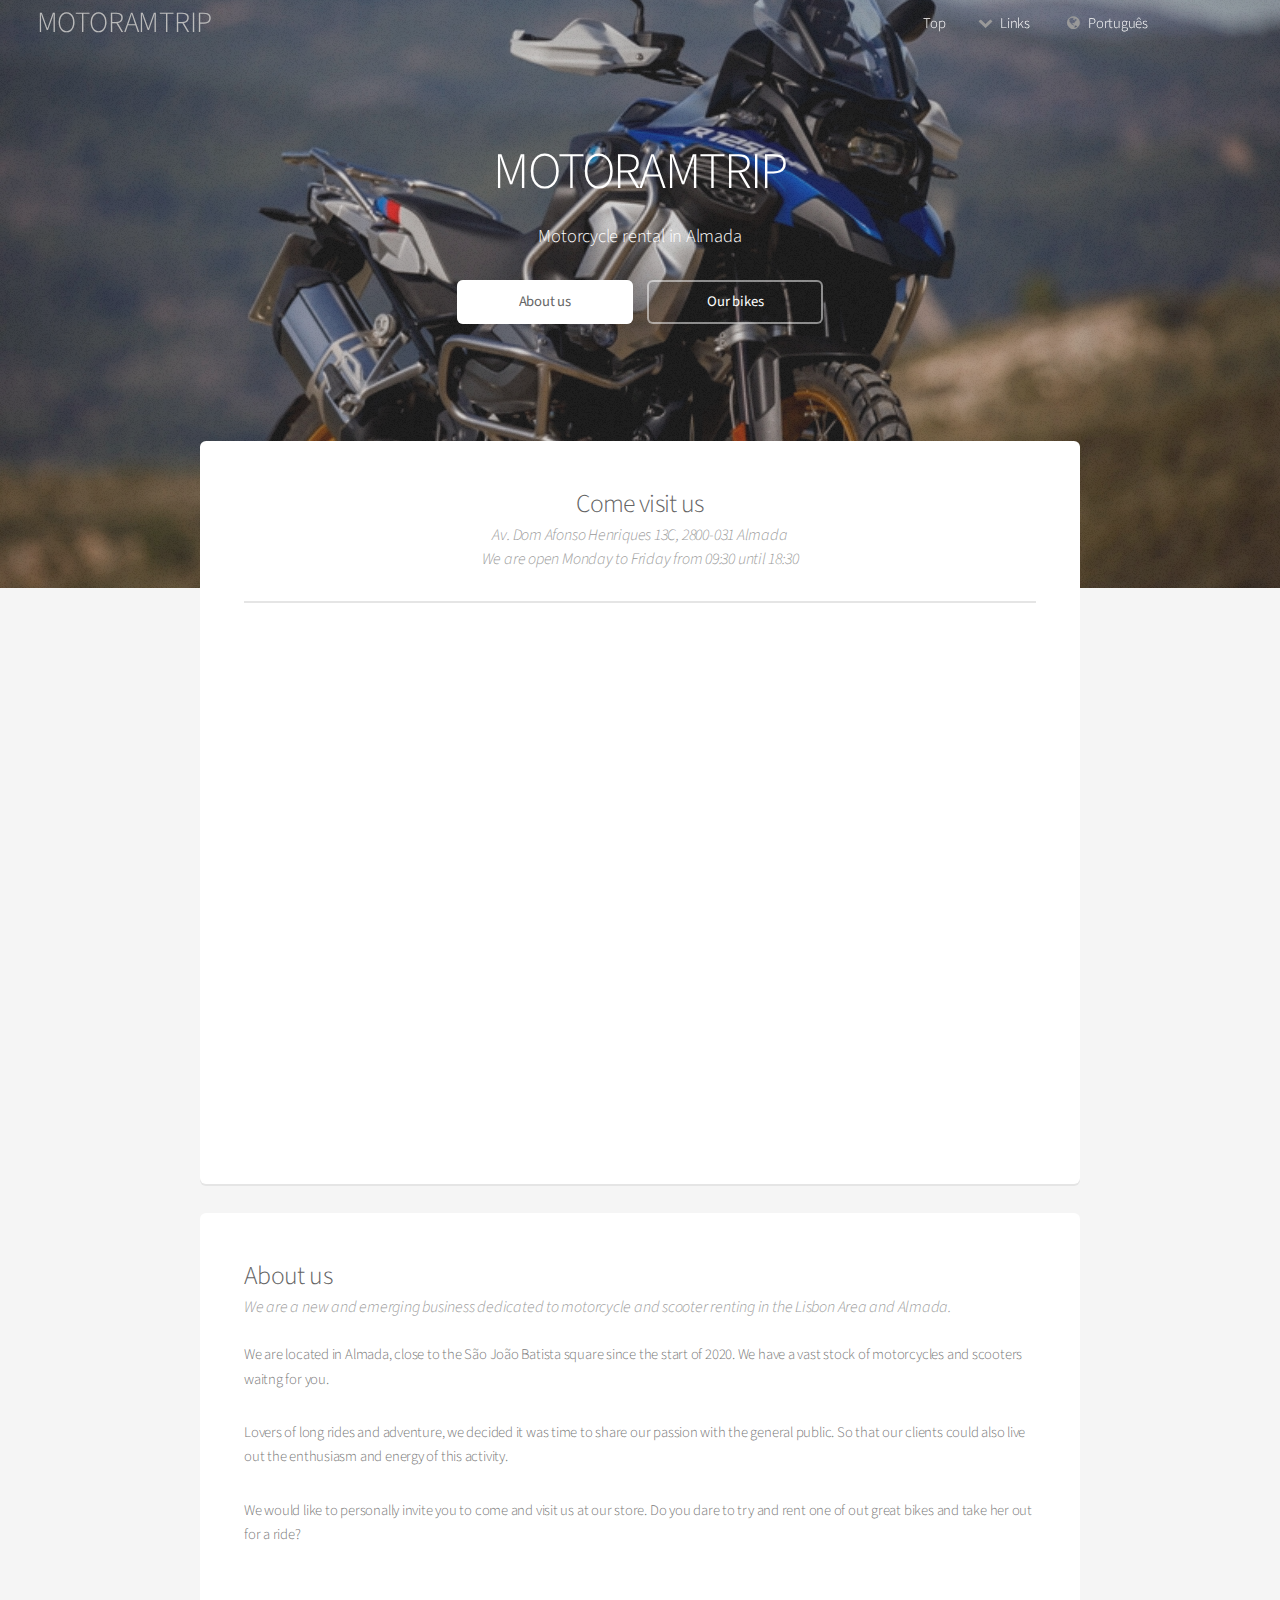
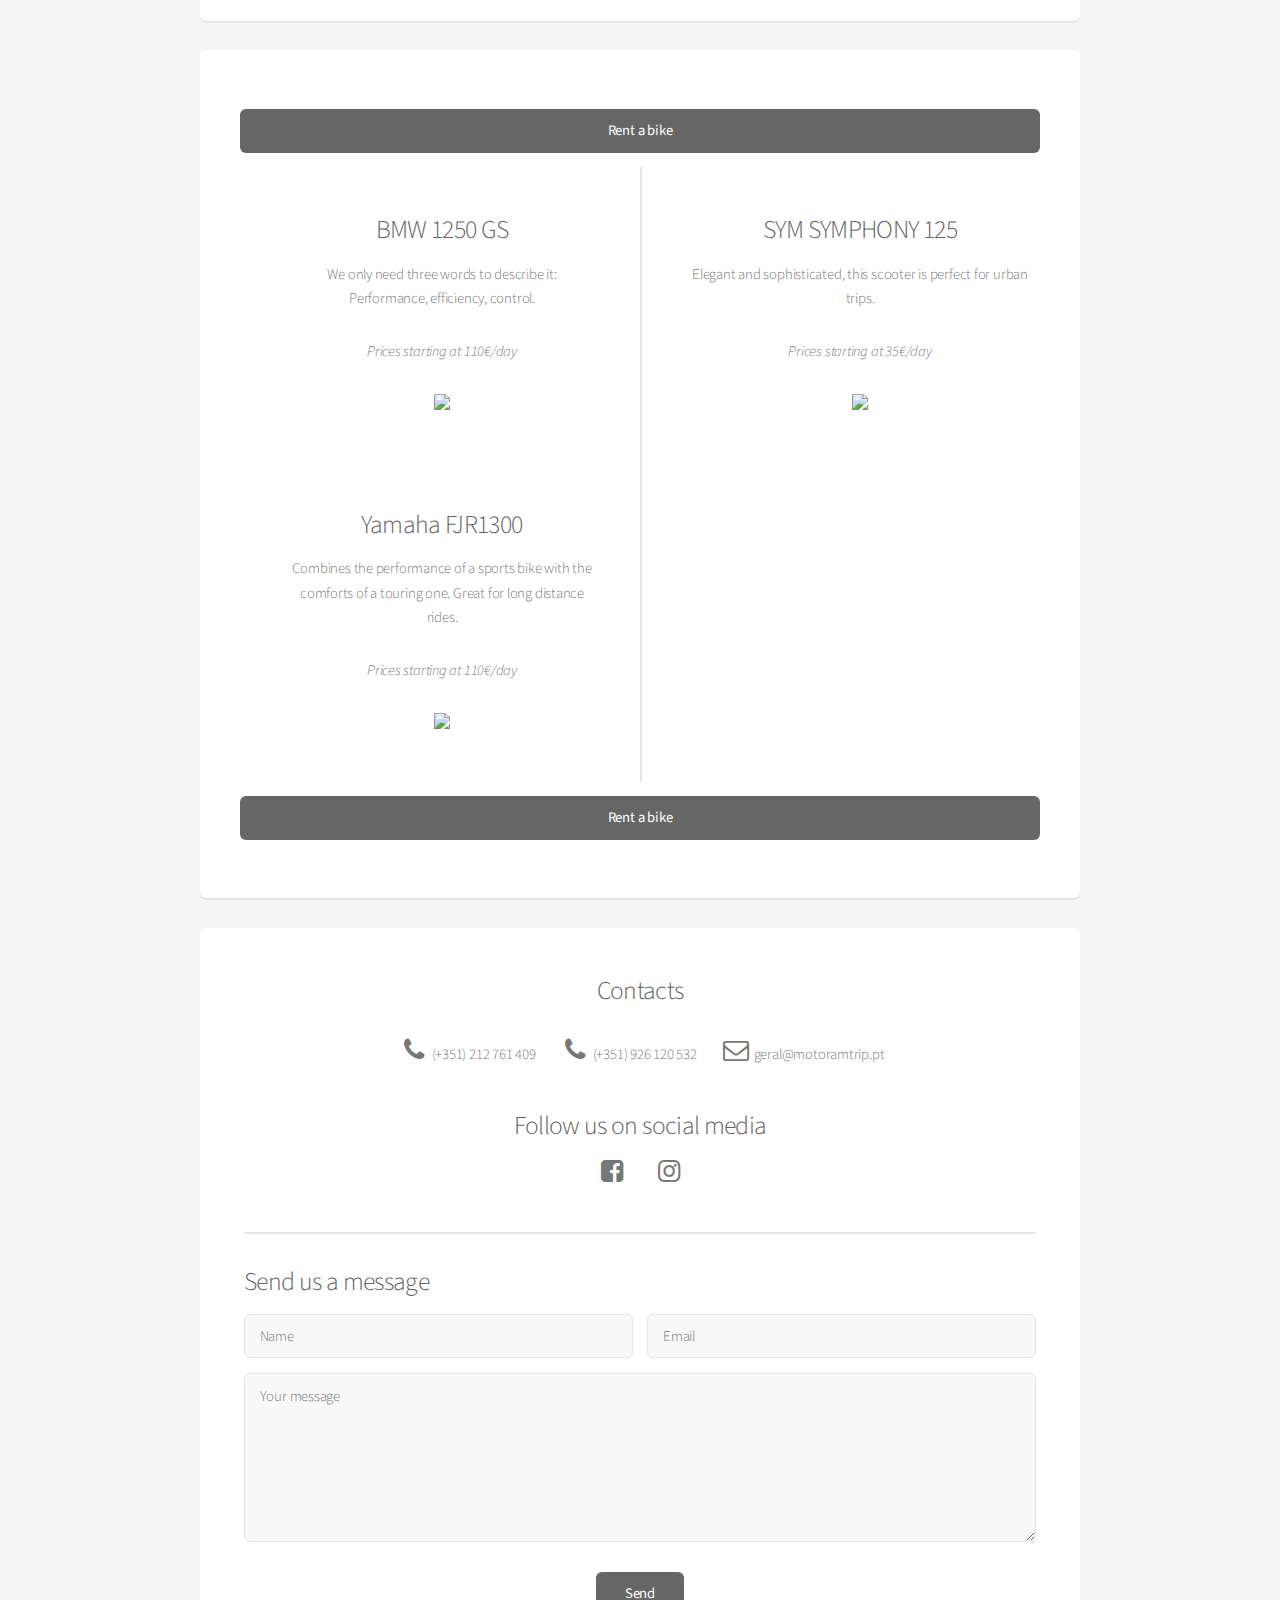
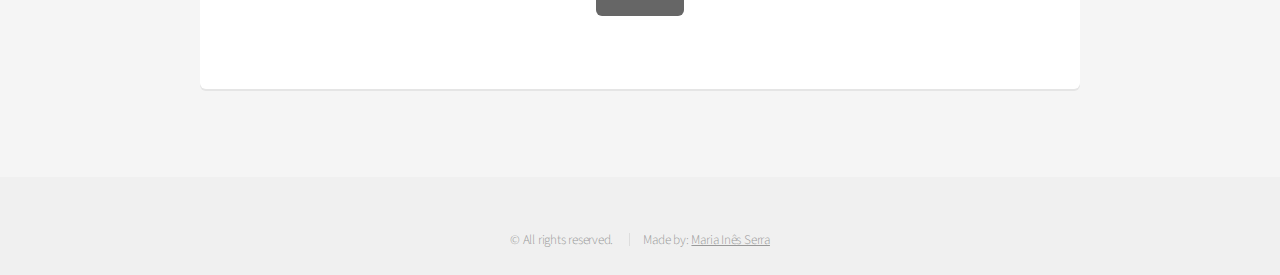
==== en/index.html @ d5a6f41e "redirect using anchors" ====
<!DOCTYPE html>
<html lang="eng">
    <head>
        <meta charset="utf-8" />
        <meta name="viewport" content="width=device-width, initial-scale=1.0">
        <meta http-equiv="X-UA-Compatible" content="ie=edge">
        <meta name="google-site-verification" content="OrTmXHP4n31nc6LgykPq175vDuwQqNPrz4qzECvyYJY" />
        <title>MOTORAMTRIP</title>
        <meta name="description" content="MOTORAMTRIP - Rent a bike">
        <link rel="stylesheet" href="../assets/css/style.css">
        <link rel="stylesheet" href="../assets/icons/fontello.css">
        <link rel="icon" type="image/x-icon" href="../assets/icons/favicon.ico">
        <script src="../assets/js/main.js"></script>
    </head>
    
    <body>
        <!-- Header -->
        <header id="header">
            <h1><a href="./">MOTORAMTRIP</a></h1>
            <nav id="nav">
                <ul>
                    <li><a href="#">Top</a></li>
                    <li style="width: 6em;">
                        <a class="icon icon-down-open" href="#">Links</a>
                        <ul class="dropdown">
                            <li><a onclick="scrollDown('location');">Location</a></li>
                            <li><a onclick="scrollDown('about');">About Us</a></li>
                            <li><a onclick="scrollDown('bikes');">Motorcycles</a></li>
                            <li><a onclick="scrollDown('cta');">Contacts</a></li>
                            <li><a href="https://bookings.motoramtrip.pt/en">Rent a bike</a></li>
                        </ul>
                    </li>
                    <li><a class="icon icon-globe" href="../">Português</a></li>
                </ul>
            </nav>
        </header>
    
        <!-- Banner/Page Navigatin -->
        <section id="banner">
            <h2>MOTORAMTRIP</h2>
            <p>Motorcycle rental in Almada</p>
            <ul class="actions special">
                <li><a class="button primary" onclick="scrollDown('about');">About us</a></li>
                <li><a class="button" onclick="scrollDown('bikes');">Our bikes</a></li>
            </ul>
        </section>
    
        <!-- Main Section -->
        <section id="main" class="container">
    
            <!-- Google Location -->
            <section class="box special">
                <header>
                    <h3>Come visit us</h3>
                    <p>Av. Dom Afonso Henriques 13C, 2800-031 Almada </br>
                        We are open Monday to Friday from 09:30 until 18:30
                    </p>
                    <hr>
                </header>
                <iframe class="google-location"
                    src="https://www.google.com/maps/embed?pb=!1m18!1m12!1m3!1d3114.5892260670475!2d-9.15600168465598!3d38.68130747960445!2m3!1f0!2f0!3f0!3m2!1i1024!2i768!4f13.1!3m3!1m2!1s0xd1934f080c6904b%3A0xfff8dc56d9cf3a28!2sAv.%20Dom%20Afonso%20Henriques%2013C%2C%202800-031%20Almada!5e0!3m2!1sen!2spt!4v1577206816265!5m2!1sen!2spt"
                    frameborder="0" allowfullscreen="">
                </iframe>
            </section>
    
            <!-- About -->
            <section class="box features" id="about">
                <header>
                    <h3>About us</h3>
                    <p>We are a new and emerging business dedicated to motorcycle and scooter renting in the Lisbon Area and Almada.</p>
                </header>
                <p>We are located in Almada, close to the São João Batista square since the start of 2020. We have a vast stock of motorcycles and scooters waitng for you.</p>
                <p>Lovers of long rides and adventure, we decided it was time to share our passion with the general public. So that our clients could also live out the enthusiasm and energy of this activity.</p>
                <p>We would like to personally invite you to come and visit us at our store. Do you dare to try and rent one of out great bikes and take her out for a ride?</p>
            </section>
    
            <!-- Bikes Catalogue -->
            <section class="box special features" id="bikes">
                <div class="col-10">
                    <ul class="actions special">
                        <li><input class="reservation-button" style="min-width: 800px;" type="submit" value="Rent a bike"/><a href="https://bookings.motoramtrip.pt/en"></a></li>
                    </ul>
                </div>
                <div class="features-row">
                    <section>
                        <h3>BMW 1250 GS</h3>
                        <p>We only need three words to describe it: Performance, efficiency, control.</p>
                        <p> <i>Prices starting at 110€/day</i> </p>
                        <img class="catalogue" src="./../images/catalogue_bmw.jpg">
                    </section>
                    <section>
                        <h3>SYM SYMPHONY 125</h3>
                        <p>Elegant and sophisticated, this scooter is perfect for urban trips.</p>
                        <p> <i>Prices starting at 35€/day</i> </p>
                        <img class="catalogue" src="./../images/catalogue_sym.jpg">
                    </section>
                    <section>
                        <h3>Yamaha FJR1300</h3>
                        <p>Combines the performance of a sports bike with the comforts of a touring one. Great for long distance rides.</p>
                        <p> <i>Prices starting at 110€/day</i> </p>
                        <img class="catalogue" src="./../images/catalogue_yam.jpg">
                    </section>
                    <section>            
                    </section>
                </div>
                <div>
                    <ul class="actions special">
                        <li><input class="reservation-button" style="min-width: 800px;" type="submit" value="Rent a bike" /><a href="https://bookings.motoramtrip.pt/en"></a></li>
                    </ul>
                </div>
            </section>
    
            <!-- CTA/Email -->
            <section class="box" id="cta">
                <header class="contacts">
                    <h3>Contacts</h3>
                    <ul class="icons actions stacked">
                        <li><a href="tel:351212761409" class="icon icon-phone">(+351) 212 761 409</a></li>
                        <li><a href="tel:351926120532" class="icon icon-phone">(+351) 926 120 532</a></li>
                        <li><a href="mailto:geral@motoramtrip.pt?Subject=Olá" class="icon icon-mail">geral@motoramtrip.pt</a></li>
                    </ul>
                    <h3 style="margin-block-start: 1em;">Follow us on social media</h3>
                    <ul class="icons actions stacked" style="margin-block-start: 0em;">
                        <li><a href="https://www.facebook.com/Motoramtrip-103204874564855" class="icon icon-facebook-squared"></a></li>
                        <li><a href="https://www.instagram.com/motoramtrip/" class="icon icon-instagram"></a></li>
                    </ul>
                </header>
                <hr>
                <header  id="cta-message-header">
                    <h3>Send us a message</h3>
                </header>
                <form method="post" id="contact-form" action="https://docs.google.com/forms/d/1AGvTYSwo8pFAAEIU5yARyfypfy8Gglo9HAaFzaX6blM"
                    onsubmit="return submitGoogleForm(this);">
                    <div class="row gtr-50 gtr-uniform">
                        <div class="col-6 col-12-mobilep">
                            <input type="text" name="entry.1830968992" id="name" value="" placeholder="Name" required />
                        </div>
                        <div class="col-6 col-12-mobilep">
                            <input type="email" name="entry.1454490488" id="email" value="" placeholder="Email" required />
                        </div>
                        <div class="col-12">
                            <textarea name="entry.1092297496" id="message" placeholder="Your message" rows="6"></textarea>
                        </div>
                        <div class="col-12">
                            <ul class="actions special">
                                <li><input type="submit" value="Send" /></li>
                            </ul>
                        </div>
                    </div>
                </form>
                <header id="contacts-succes" style="text-align: center; display: none;">
                    <h3>Thank you! <br> We will get back to you as soon as we can. </h3>
                </header>
            </section>
    
        </section>
    
        <!-- Footer/Credits -->
        <footer id="footer">
            <ul class="copyright">
                <li>&copy; All rights reserved.</li>
                <li>Made by: <a href="http://mariainesserra.com">Maria Inês Serra</a></li>
            </ul>
        </footer>
    
    </body>
</html>
---- assets/css/style.css ----
@import url("https://fonts.googleapis.com/css?family=Source+Sans+Pro:300,400,300italic,400italic");

/* General styling */

	html, body {
		margin: 0;
		padding: 0;
		border: 0;
		font-size: 100%;
		font: inherit;
		vertical-align: baseline;
	}

    html {
        box-sizing: border-box;
    }

    *, *:before, *:after {
        box-sizing: inherit;
    }

    body {
        background: #f5f5f5;
    }

    body, input, select, textarea {
        color: #777;
        font-family: "Source Sans Pro", sans-serif;
        font-size: 16pt;
        font-weight: 300;
        line-height: 1.65em;
        letter-spacing: -0.015em;
    }

    hr {
		border: 0;
		border-bottom: solid 2px #e5e5e5;
		margin: 2em 0;
	}

/* Header */

	#header {
		background: none;
		color: #bbb;
		cursor: default;
		height: 3.25em;
		left: 0;
		line-height: 3.25em;
		position: fixed;
		top: 0;
		width: 100%;
		z-index: 10000;
	}
	#header.alt {
		-moz-animation: none;
		-webkit-animation: none;
		-ms-animation: none;
		animation: none;
		background: none;
		color: rgba(255, 255, 255, 0.75);
		position: absolute;
	}

		#header h1 {
			color: inherit;
			height: inherit;
			left: 1.25em;
			line-height: inherit;
			margin: 0;
			padding: 0;
			position: absolute;
			top: 0;
		}

		#header nav {
			height: inherit;
			line-height: inherit;
			position: absolute;
			right: 8em;
			top: 0;
			vertical-align: middle;
		}

			#header nav > ul {
				list-style: none;
				margin: 0;
				padding-left: 0;
				display: inline-flex;
			}

				#header nav > ul > li {
					display: inline-block;
					padding-left: 0;
				}

					#header nav > ul > li > ul {
						display: none;
					}

					#header nav > ul > li a {
						display: inline-block;
						height: 2em;
						line-height: 1.95em;
						padding: 0 1em;
						border-radius: 6px;
					}

					#header nav > ul > li a:not(.button) {
						color: #fff;
						width: 100%;
						display: inline-block;
						text-decoration: none;
						border: 0;
						cursor: pointer;
					}

						#header nav > ul > li a:not(.button).icon:before {
							color: #999;
							margin-right: 0.5em;
						}

					#header nav > ul > li:first-child {
						margin-left: 0;
					}

					#header nav > ul > li.active a:not(.button) {
						background-color: rgba(153, 153, 153, 0.25);
					}

					#header nav > ul > li .button {
						margin: 0 0 0 0.5em;
						position: relative;
					}

/* Banner */

	#banner {
		background-attachment: scroll, fixed;
		background-image: url("./images/overlay.png"), url("../../images/BMW_GS_1250.jpg");
		background-position: top left, center center;
		background-repeat: repeat, no-repeat;
		background-size: auto, cover;
		color: #fff;
		padding: 10em 0 18em 0;
		text-align: center;
	}

		#banner :last-child {
			margin-bottom: 0;
		}

		#banner h2 {
			color: #fff;
			font-size: 3.5em;
			line-height: 1em;
			margin: 0 0 0.5em 0;
			padding: 0;
		}

		#banner p {
			font-size: 1.25em;
			margin-bottom: 1.75em;
		}

		#banner input[type="button"],
		#banner .button {
			background-color: transparent;
			box-shadow: inset 0 0 0 2px rgba(255, 255, 255, 0.5);
			color: #fff;
			min-width: 12em;
		}

			#banner input[type="button"]:hover,
			#banner .button:hover {
				background-color: rgba(255, 255, 255, 0.1);
			}

			#banner input[type="button"]:active,
			#banner .button:active {
				background-color: rgba(255, 255, 255, 0.2);
			}

			#banner input[type="button"].primary,
			#banner .button.primary {
				background: #fff;
				color: #666 !important;
			}

/* Titles and Text */

    h1, h2, h3, h4, h5, h6 {
        color: #646464;
        font-weight: 300;
        line-height: 1em;
        margin: 0 0 0.5em 0;
    }

    h1 a, h2 a, h3 a, h4 a, h5 a, h6 a {
        color: inherit;
        text-decoration: none;
    }

	h2 {
		font-size: 2.25em;
		line-height: 1.5em;
		letter-spacing: -0.035em;
	}

	h3 {
		font-size: 1.75em;
		line-height: 1.5em;
		letter-spacing: -0.025em;
	}

	h4 {
		font-size: 1.1em;
		line-height: 1.5em;
		letter-spacing: 0;
	}

	h5 {
		font-size: 0.9em;
		line-height: 1.5em;
		letter-spacing: 0;
	}

	h6 {
		font-size: 0.7em;
		line-height: 1.5em;
		letter-spacing: 0;
	}
	
	header p {
		color: #999;
		position: relative;
		margin: 0 0 1.5em 0;
		font-style: italic;
	}

	header h2 + p {
		font-size: 1.25em;
		margin-top: -1em;
		line-height: 1.5em;
	}

	header h3 + p {
		font-size: 1.1em;
		margin-top: -0.85em;
		line-height: 1.5em;
	}

	p {
		margin: 0 0 2em 0;
	}

/* Main */

	#main {
		padding: 4em 0;
	}

		#main > header {
			text-align: center;
			margin: 0 0 3em 0;
		}

			#main > header h2 {
				font-size: 2.75em;
				margin: 0;
			}

			#main > header p {
				border-top: solid 2px #e5e5e5;
				color: #777;
				display: inline-block;
				font-style: normal;
				margin: 1em 0 0 0;
				padding: 1em 0 1.25em 0;
			}

	body #main {
		margin-top: -14em;
	}

/* Location */
	.google-location {
		border-radius: 6px 6px 0 0;
		min-width: 100%;
		height: 500px;
	}

/* Container */

	.container {
		margin: 0 auto;
		max-width: calc(100% - 5em);
		width: 60em;
	}
    
/* Row */

    .row {
		display: flex;
		flex-wrap: wrap;
		box-sizing: border-box;
		align-items: stretch;
	}

    .row > * {
        box-sizing: border-box;
    }

    .row.gtr-uniform > * > :last-child {
        margin-bottom: 0;
    }
    .row > .col-6 {
        width: 50%;
    }
    .row > .col-12 {
        width: 100%;
    }

    .row.gtr-50 {
        margin-top: 0;
        margin-left: -1em;
    }
    .row.gtr-50 > * {
        padding: 0 0 0 1em;
    }
    .row.gtr-50.gtr-uniform {
        margin-top: -1em;
    }
    .row.gtr-50.gtr-uniform > * {
        padding-top: 1em;
    }

/* Form */

	form {
		margin: 0 0 2em 0;
	}

	label {
		color: #646464;
		display: block;
		font-size: 0.9em;
		font-weight: 300;
		margin: 0 0 1em 0;
	}

	input[type="text"],
	input[type="email"],
	textarea {
		-moz-appearance: none;
		-webkit-appearance: none;
		-ms-appearance: none;
		appearance: none;
		background-color: #f8f8f8;
		border-radius: 6px;
		border: solid 1px #e5e5e5;
		color: inherit;
		display: block;
		outline: 0;
		padding: 0 1em;
		text-decoration: none;
		width: 100%;
	}
    input[type="text"]:invalid,
    input[type="email"]:invalid,
    textarea:invalid {
        box-shadow: none;
    }
    input[type="text"]:focus,
    input[type="email"]:focus,
    textarea:focus {
        border-color: #e89980;
        box-shadow: 0 0 0 2px #e89980;
    }
	input[type="text"],
	input[type="email"] {
		height: 3em;
	}

	textarea {
		padding: 0.75em 1em;
	}

/* Box */

    .box {
        background: #fff;
        border-radius: 6px;
        box-shadow: 0 2px 0 0#e5e5e5;
        margin: 0 0 2em 0;
        padding: 3em;
	}
	.box.special {
		text-align: center;
	}

	.box.features .features-row {
		position: relative;
	}

		.box.features .features-row:after {
			clear: both;
			content: '';
			display: block;
		}

		.box.features .features-row section {
			float: left;
			padding: 3em;
			width: 50%;
		}

			.box.features .features-row section :last-child {
					margin-bottom: 0;
				}

				.box.features .features-row section:nth-child(2n) {
					padding-right: 0;
				}

					.box.features .features-row section:nth-child(2n):before {
						background: #e5e5e5;
						content: '';
						display: block;
						height: 100%;
						margin-left: -3em;
						position: absolute;
						top: 0;
						width: 2px;
					}



/* Actions */

	ul.actions {
		display: -moz-flex;
		display: -webkit-flex;
		display: -ms-flex;
		display: flex;
		cursor: default;
		list-style: none;
		margin-left: -1em;
		padding-left: 0;
	}

		ul.actions li {
			padding: 0 0 0 1em;
			vertical-align: middle;
		}

		ul.actions.special {
			-moz-justify-content: center;
			-webkit-justify-content: center;
			-ms-justify-content: center;
			justify-content: center;
			width: 100%;
			margin-left: 0;
		}

			ul.actions.special li:first-child {
				padding-left: 0;
            }

/* Button */

	input[type="submit"],
	input[type="reset"],
	input[type="button"],
	.button {
		-moz-appearance: none;
		-webkit-appearance: none;
		-ms-appearance: none;
		appearance: none;
		-moz-transition: background-color 0.2s ease-in-out, color 0.2s ease-in-out;
		-webkit-transition: background-color 0.2s ease-in-out, color 0.2s ease-in-out;
		-ms-transition: background-color 0.2s ease-in-out, color 0.2s ease-in-out;
		transition: background-color 0.2s ease-in-out, color 0.2s ease-in-out;
		background-color: #666;
		border-radius: 6px;
		border: 0;
		color: #ffffff;
		cursor: pointer;
		display: inline-block;
		font-weight: 400;
		height: 3em;
		line-height: 3em;
		padding: 0 2em;
		text-align: center;
		text-decoration: none;
		white-space: nowrap;
	}

		input[type="submit"]:hover,
		input[type="reset"]:hover,
		input[type="button"]:hover,
		.button:hover {
			background-color: #737373;
		}

		input[type="submit"]:active,
		input[type="reset"]:active,
		input[type="button"]:active,
		.button:active {
			background-color: #595959;
		}

		input[type="submit"].icon,
		input[type="reset"].icon,
		input[type="button"].icon,
		.button.icon {
			padding-left: 1.35em;
		}

			input[type="submit"].icon:before,
			input[type="reset"].icon:before,
			input[type="button"].icon:before,
			.button.icon:before {
				margin-right: 0.5em;
			}

/* Icons */
	.contacts {
		text-align: center;
	}
	
	ul.actions.stacked {
		display: inline-block;
		-moz-flex-direction: column;
		-webkit-flex-direction: column;
		-ms-flex-direction: column;
		flex-direction: column;
		margin-left: 0;
	}

		ul.actions.stacked li:first-child {
			padding-top: 0;
		}

	ul.icons {
		cursor: default;
		list-style: none;
		padding-left: 0;
	}

		ul.icons li {
			display: inline-block;
			padding: 0 1.25em 0 0;
		}

			ul.icons li:last-child {
				padding-right: 0;
			}

			ul.icons li .icon {
				color: inherit;
			}

				ul.icons li .icon:before {
					font-size: 1.75em;
				}
	ul.icons li:hover {
		color: #595959;
	}

	.icon {
		text-decoration: none;
		border-bottom: none;
		position: relative;
		color: #666;
	}

/* Footer */

	#footer {
		background: #f0f0f0;
		padding: 2em 0 2em 0;
		text-align: center;
	}
	#footer .copyright {
		color: #999;
		font-size: 0.9em;
		line-height: 1em;
		margin: 2em 0 0 0;
		padding: 0;
		text-align: center;
	}
		#footer .copyright a {
			color: inherit;
		}
		#footer .copyright li {
			border-left: solid 1px #dddddd;
			display: inline-block;
			list-style: none;
			margin-left: 1em;
			padding-left: 1em;
		}
		#footer .copyright li:first-child {
			border-left: 0;
			margin-left: 0;
			padding-left: 0;
		}

/* Dropdown Menu */
	#header nav > ul > li:hover ul {
		display: inherit;
		list-style: none;
	}

	.dropdown {
		background: #fff;
		border-radius: 6px;
		box-shadow: 0 2px 0 0 rgba(0, 0, 0, 0.065), inset 0 -1px 0 0 #fff, inset 0 0 0 1px rgba(229, 229, 229, 0.5);
		list-style: none;
		padding: 0.5em 0;
		width: 11em;
	}

		.dropdown li {
			padding: 0;
			    line-height: 2.7em;
		}

			.dropdown li a {
				-moz-transition: none;
				-webkit-transition: none;
				-ms-transition: none;
				transition: none;
				border: 0;
				border-top: solid 1px #f2f2f2;
				color: darkgray !important;
				display: block;
				padding: 0.15em 1em;
			}

			.dropdown li:first-child > a {
				border-top: 0;
			}

			.dropdown li.active > a, .dropdown li:hover > a {
				background: whitesmoke;
			}

		.dropdown.level-0 {
			font-size: 0.9em;
			margin: 1em 0 0 0;
		}
			.dropotron.level-0:before {
				-moz-transform: rotate(45deg);
				-webkit-transform: rotate(45deg);
				-ms-transform: rotate(45deg);
				transform: rotate(45deg);
				background: #fff;
				border: solid 1px rgba(229, 229, 229, 0.5);
				border-bottom: 0;
				border-right: 0;
				box-shadow: -0.25em -0.125em 0.125em 0 rgba(0, 0, 0, 0.015);
				content: '';
				display: block;
				height: 0.75em;
				position: absolute;
				right: 1.25em;
				top: -0.375em;
				width: 0.75em;
				z-index: 0;
			}

/* Pictures */
	.catalogue {
		max-width: 100%;
		max-height: 175px;
	}


/* Responsive */

/* Wide */

	@media screen and (max-width: 1680px) {

		/* Basic */
		body, input, select, textarea {
			font-size: 13pt;
		}

		/* Banner */
		#banner {
			padding: 10em 0 18em 0;
		}

	}

/* Normal */

	@media screen and (max-width: 1280px) {

		/* Basic */
		body, input, select, textarea {
			font-size: 11pt;
		}

		/* Banner */
		#banner {
			background-attachment: scroll;
		}

			#banner h2 {
				font-size: 3.5em;
			}
		
		input.reservation-button {
			min-width: 600px;
		}

	}

/* Narrow */

	@media screen and (max-width: 980px) {

		/* Basic */
		body, input, select, textarea {
			font-size: 11pt;
		}

		input.reservation-button {
			min-width: 400px;
		}

	}

/* Mobile */

	@media screen and (max-width: 736px) {

		/* Basic */
		body, input, select, textarea {
			font-size: 11pt;
		}

		h2 {
			font-size: 1.75em;
			line-height: 1.35em;
			letter-spacing: -0.025em;
		}

		h3 {
			font-size: 1.5em;
		}

		/* Section/Article */
		header.major {
			padding: 1em;
		}

			header.major h2, header.major p {
				padding-left: 0.5em;
				padding-right: 0.5em;
			}

		.container {
			max-width: 100%;
		}

		/* Box */
		.box {
			overflow-x: hidden;
			padding: 2em 2em !important;
		}

			.box.features .features-row {
				border-top: 0;
				padding: 0;
			}

				.box.features .features-row section {
					border: 0;
					border-top: solid 1px #e5e5e5 !important;
					float: none;
					margin: 2em 0 0 0 !important;
					padding: 2em 0 0 0 !important;
					width: 100%;
				}

				.box.features .features-row:first-child section:first-child {
					border-top: 0 !important;
					margin-top: 0 !important;
					padding-top: 0 !important;
				}

			.box .image.featured {
				margin-left: -2em;
				width: calc(100% + 4em);
			}

				.box .image.featured:first-child {
					margin-bottom: 2em;
					margin-top: -2em;
				}

				.box .image.featured:last-child {
					margin-bottom: -2em;
					margin-top: 2em;
				}

		input.reservation-button {
			min-width: 100%;
		}

		/* Banner */
		#banner {
			padding: 6em 1em;
		}

			#banner h2 {
				font-size: 2.25em;
			}

			#banner p {
				font-size: 1.25em;
			}

		/* Main */
		#main {
			padding: 4em 0 0 0;
		}

			#main > header {
				margin: 0 2em 1.5em 2em;
			}

				#main > header h2 {
					font-size: 2em;
				}

				#main > header p {
					font-size: 1em;
					padding-bottom: 1em;
				}

		body #main {
			padding: 0;
			margin-top: 0;
		}

		/* Footer */
		#footer {
			padding: 2em 0;
		}

			#footer .copyright li {
				border-left: 0;
				display: block;
				line-height: 2em;
				margin-left: 0;
				padding-left: 0;
			}
	}

	@media screen and (max-width: 480px) {

		/* Basic */
		html, body {
			min-width: 320px;
		}

		body, input, select, textarea {
			font-size: 11pt;
		}

		#header {
			display: none;
		}

		/* Section/Article */
		header.major {
			padding: 0;
		}

		/* List */
		ul.actions {
			margin: 0 0 2em 0;
		}

			ul.actions li {
				display: block;
				padding: 1em 0 0 0;
				text-align: center;
				width: 100%;
			}
	}

	@media screen and (max-width: 480px) {

		/* Basic */
		html, body {
			min-width: 320px;
		}

		body, input, select, textarea {
			font-size: 11pt;
		}

		/* Section/Article */
		header.major {
			padding: 0;
		}

		/* List */
		ul.actions {
			margin: 0 0 2em 0;
		}

			ul.actions li {
				display: block;
				padding: 1em 0 0 0;
				text-align: center;
				width: 100%;
			}

				ul.actions li:first-child {
					padding-top: 0;
				}

				ul.actions li > * {
					width: 100%;
					margin: 0 !important;
				}

					ul.actions li > *.icon:before {
						margin-left: -2em;
					}

			ul.actions.small li {
				padding: 0.5em 0 0 0;
			}

				ul.actions.small li:first-child {
					padding-top: 0;
				}

			ul.actions:not(.fixed) {
				-moz-flex-direction: column;
				-webkit-flex-direction: column;
				-ms-flex-direction: column;
				flex-direction: column;
				margin-left: 0;
				width: 100% !important;
			}
	
				ul.actions:not(.fixed) li {
					-moz-flex-grow: 1;
					-webkit-flex-grow: 1;
					-ms-flex-grow: 1;
					flex-grow: 1;
					-moz-flex-shrink: 1;
					-webkit-flex-shrink: 1;
					-ms-flex-shrink: 1;
					flex-shrink: 1;
					padding: 1em 0 0 0;
					text-align: center;
					width: 100%;
				}

		/* Box */
		.box {
			border-radius: 0;
			box-shadow: none;
			margin: 1em 0 0 0;
			padding: 3em 1em !important;
		}

			.box.features .features-row section {
				margin: 3em 0 0 0 !important;
				padding: 3em 0 0 0 !important;
			}

		/* Banner */
		#banner {
			padding: 7em 1em;
		}

			#banner h2 {
				font-size: 2.25em;
			}

			#banner p {
				font-size: 1.25em;
			}

		/* Main */
		#main > .box:first-child {
			margin-top: 0;
		}

		input.reservation-button {
			min-width: 100% !important;
		}

	}
---- assets/icons/fontello.css ----
@font-face {
  font-family: 'fontello';
  src: url('../fonts/fontello.woff?10658596') format('woff');
  font-weight: normal;
  font-style: normal;
}
 
 [class^="icon "]:before, [class*=" icon "]:before {
	display: inline-block;
	font-style: normal;
	text-rendering: auto;
	line-height: 1;
	font-weight: 400;
	font-family: "fontello";
	speak: none;
	
	display: inline-block;
	text-decoration: inherit;
	width: 1em;
	margin-right: .2em;
	text-align: center;
	/* opacity: .8; */
	
	/* For safety - reset parent styles, that can break glyph codes*/
	font-variant: normal;
	text-transform: none;
	
	/* fix buttons height, for twitter bootstrap */
	line-height: 1em;
	
	/* Animation center compensation - margins should be symmetric */
	/* remove if not needed */
	margin-left: .2em;
	
	/* you can be more comfortable with increased icons size */
	/* font-size: 120%; */
	
	/* Font smoothing. That was taken from TWBS */
	-webkit-font-smoothing: antialiased;
	-moz-osx-font-smoothing: grayscale;
 
}

.icon-globe:before { content: '\e800'; }
.icon-phone:before { content: '\e801'; }
.icon-link-ext:before { content: '\f08e'; }
.icon-link-ext-alt:before { content: '\f14c'; }
.icon-left-open:before { content: '\e802'; }
.icon-right-open:before { content: '\e803'; }
.icon-down-open:before { content: '\e804'; }
.icon-up-open:before { content: '\e805'; }
.icon-mail:before { content: '\e806'; }
.icon-mail-alt:before { content: '\f0e0'; }
.icon-facebook:before { content: '\f09a'; }
.icon-facebook-squared:before { content: '\f308'; }
.icon-instagram:before { content: '\f16d'; }
.icon-spinner:before { content: '\f110'; }
.icon-cc-visa:before { content: '\f1f0'; }
.icon-cc-mastercard:before { content: '\f1f1'; }
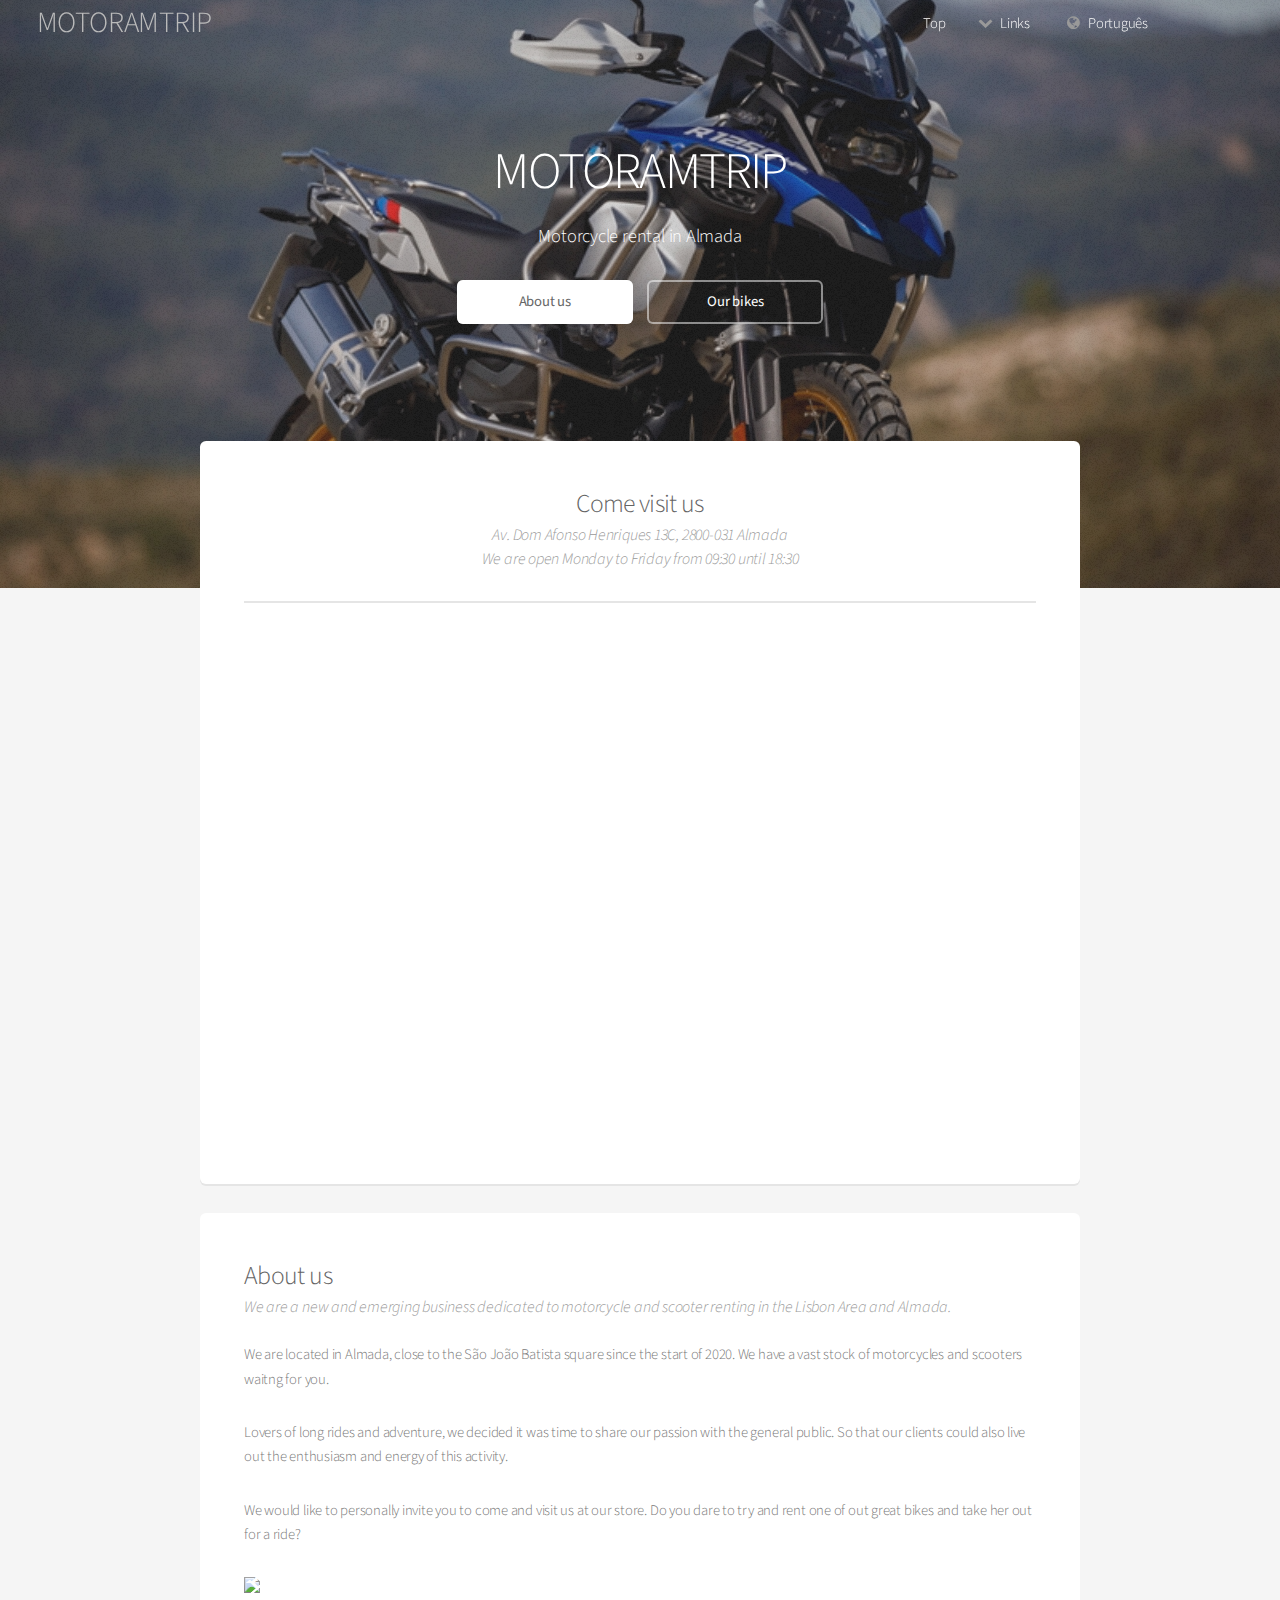
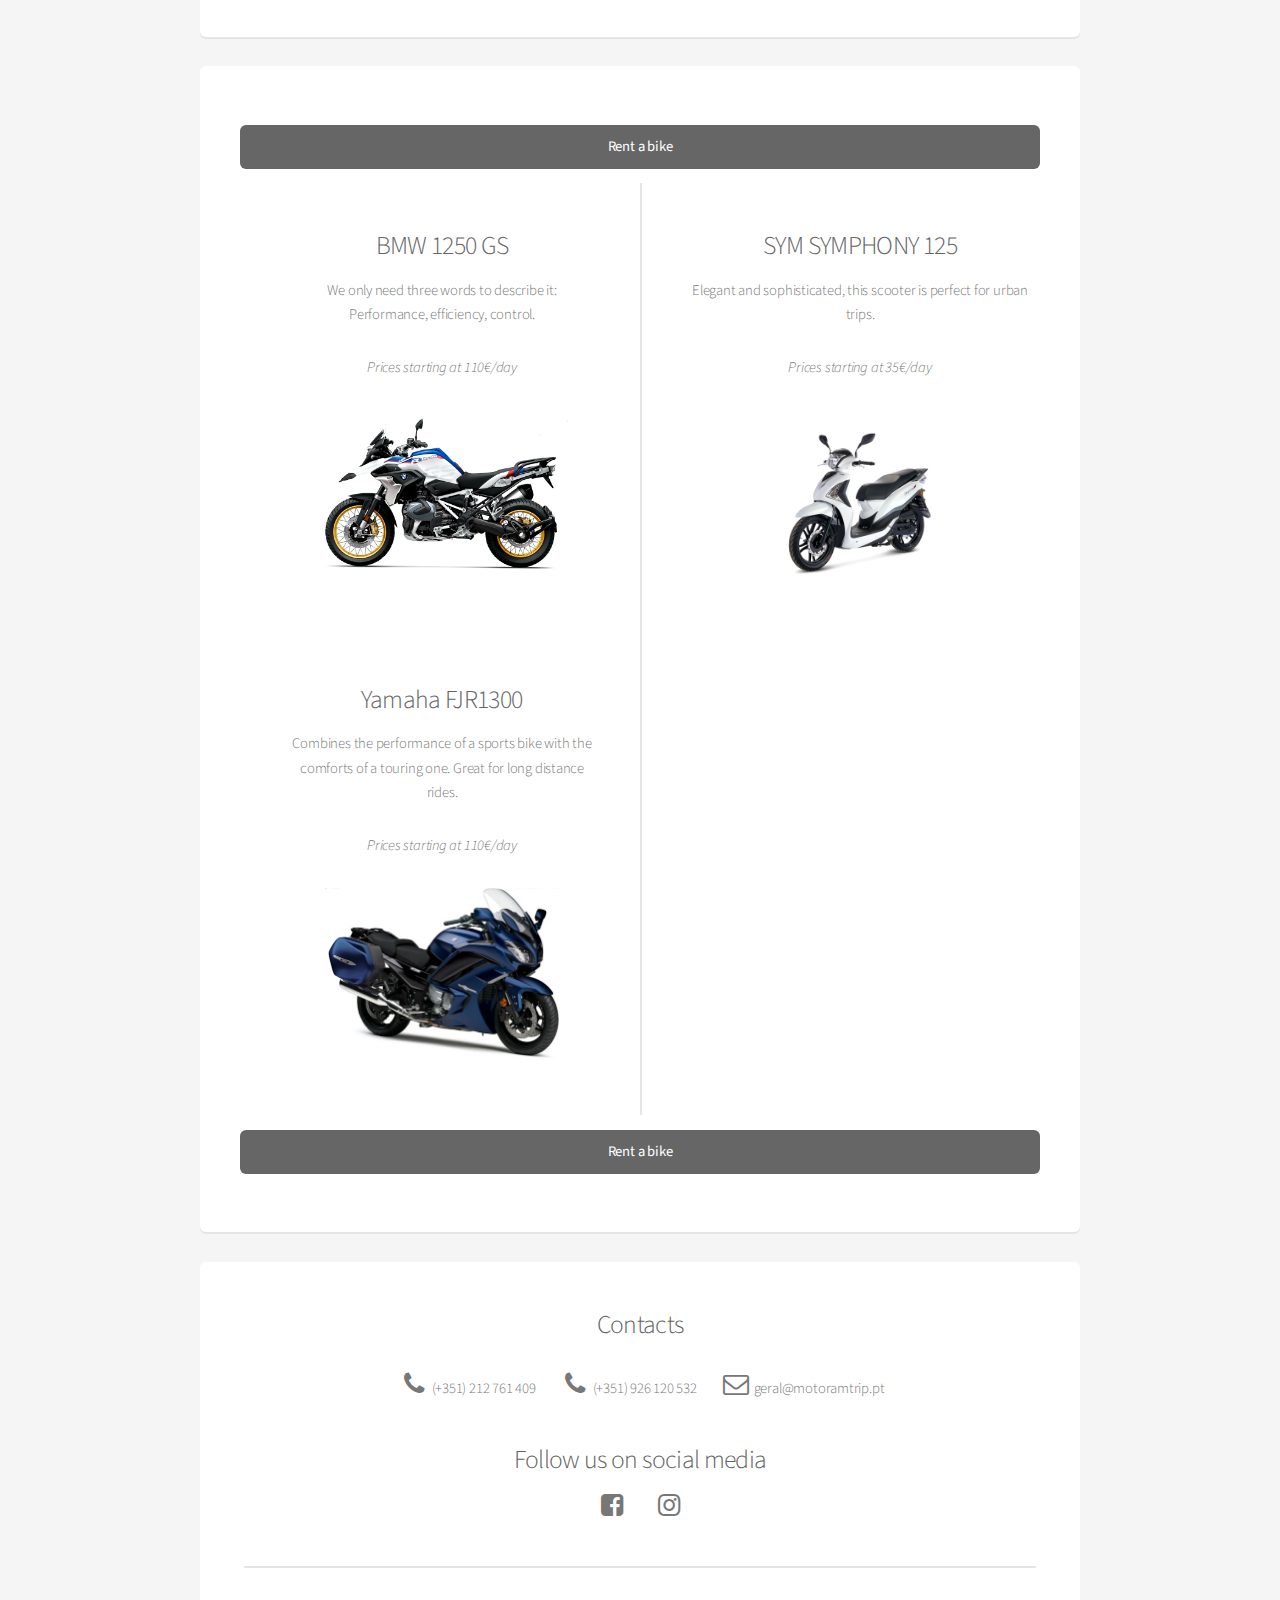
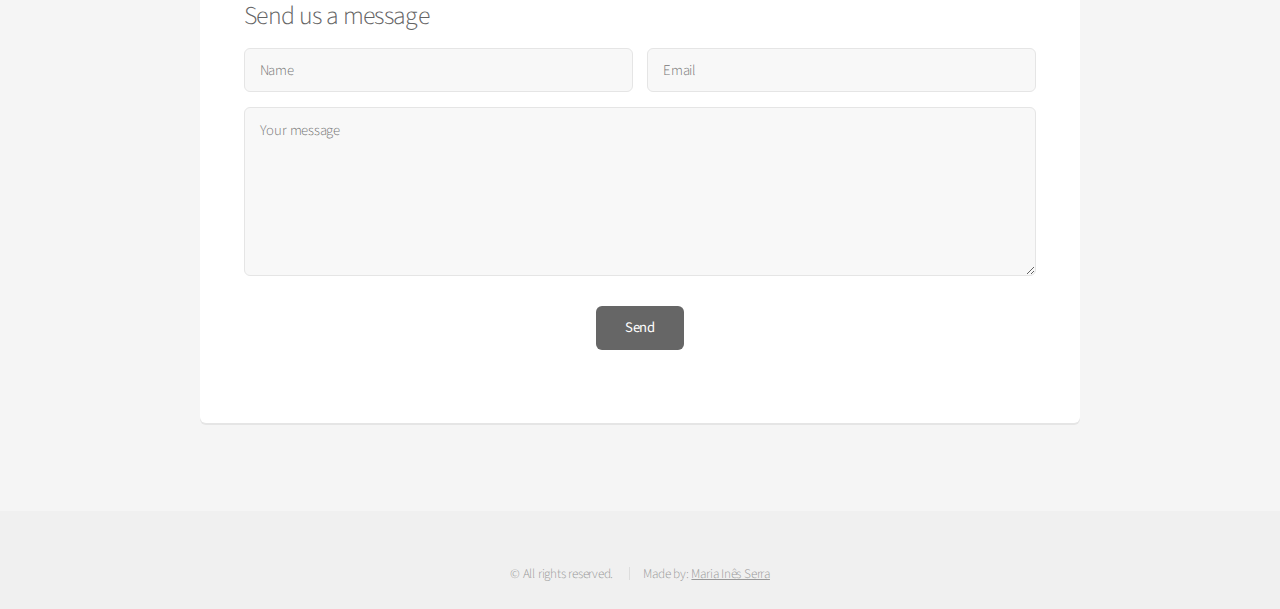
==== commit 557f6f69: "Adds the actual pictures :/" ====
--- a/en/index.html
+++ b/en/index.html
@@ -72,6 +72,17 @@
                 <p>We are located in Almada, close to the São João Batista square since the start of 2020. We have a vast stock of motorcycles and scooters waitng for you.</p>
                 <p>Lovers of long rides and adventure, we decided it was time to share our passion with the general public. So that our clients could also live out the enthusiasm and energy of this activity.</p>
                 <p>We would like to personally invite you to come and visit us at our store. Do you dare to try and rent one of out great bikes and take her out for a ride?</p>
+                <div class="features-row">
+					<img class="picture" src="./../images/store_bike_bmw.jpg">
+					<img class="picture" src="./../images/store_outside.jpg">
+					<img class="picture" src="./../images/store_outside_2.jpg">
+					<img class="picture" src="./../images/store_inside.jpg">
+					<img class="picture" src="./../images/store_bike_yam.jpg">
+					<div style="width:100%">
+						<div class="icon icon-left-open" onclick="updateIndex(-1)"></div>
+						<div class="icon icon-right-open" onclick="updateIndex(1)"></div>
+					</div>
+				</div>
             </section>
     
             <!-- Bikes Catalogue -->
--- a/assets/css/style.css
+++ b/assets/css/style.css
@@ -434,7 +434,9 @@
 						width: 2px;
 					}
 
-
+			.box.features .features-row:first-child {
+				border-top: 0;
+			}
 
 /* Actions */
 
@@ -677,6 +679,16 @@
 	}
 
 
+/* Slideshow */
+.picture {
+	display:none;
+	width:100%;
+}
+
+/* mini-hack */
+#about .icon-left-open {color:white;cursor: pointer;position:absolute;top:50%;left:0%;transform:translate(0%,-50%);-ms-transform:translate(-0%,-50%)}
+#about .icon-right-open {color:white;cursor: pointer;position:absolute;top:50%;right:0%;transform:translate(0%,-50%);-ms-transform:translate(0%,-50%)}
+
 /* Responsive */
 
 /* Wide */
--- a/assets/icons/fontello.css
+++ b/assets/icons/fontello.css
@@ -12,7 +12,6 @@
 	line-height: 1;
 	font-weight: 400;
 	font-family: "fontello";
-	speak: none;
 	
 	display: inline-block;
 	text-decoration: inherit;
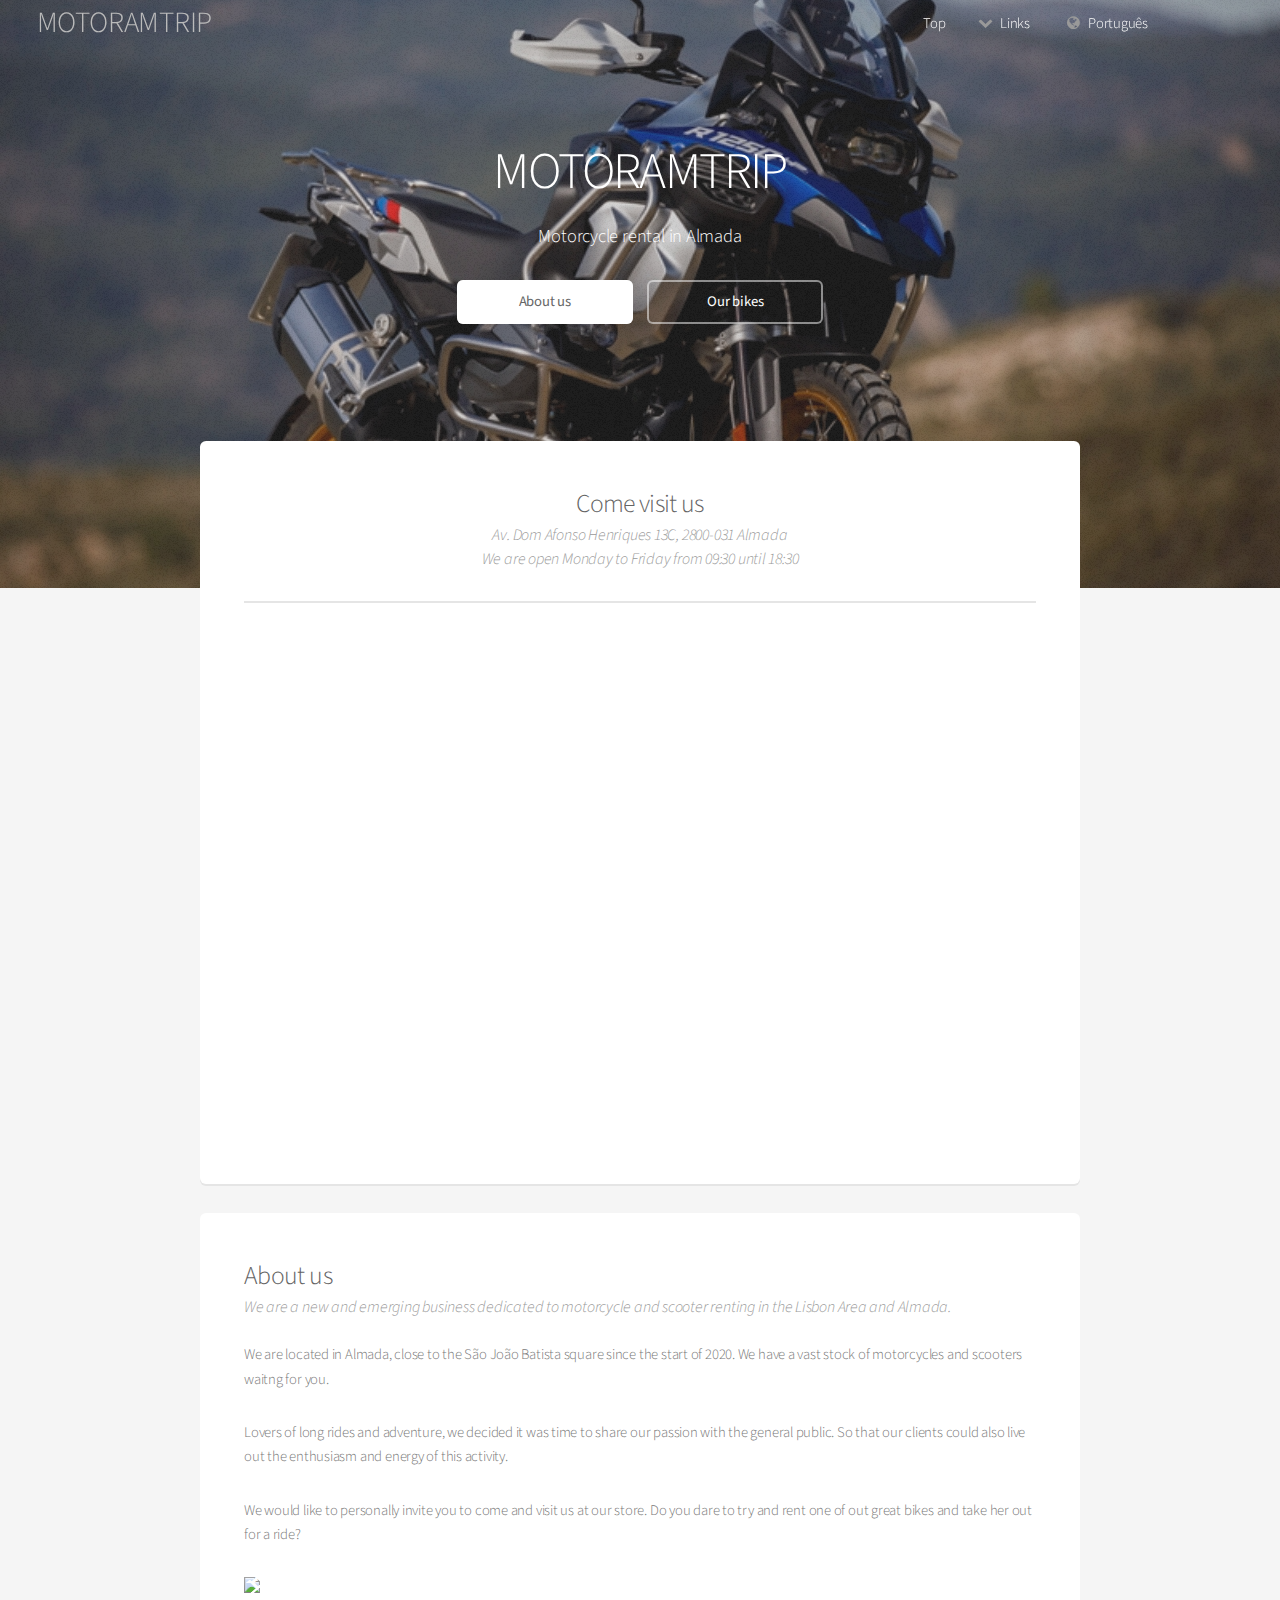
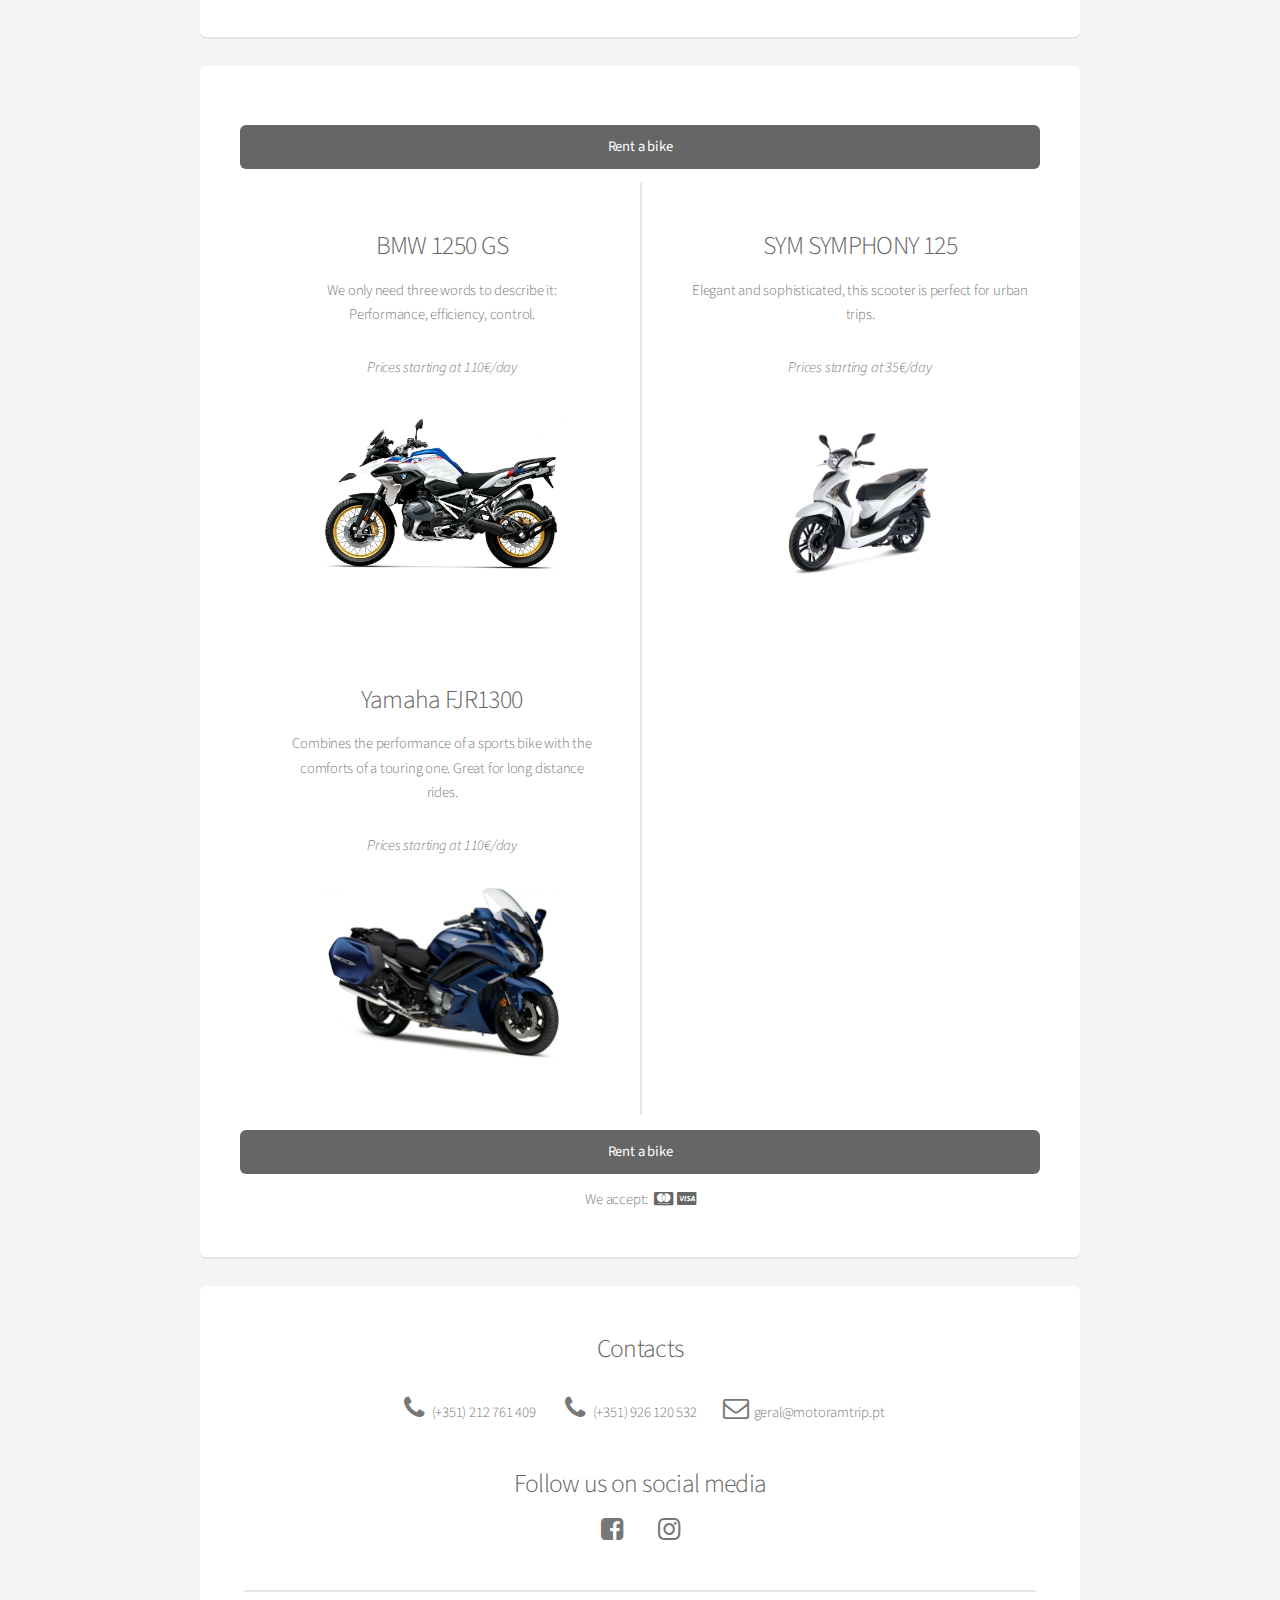
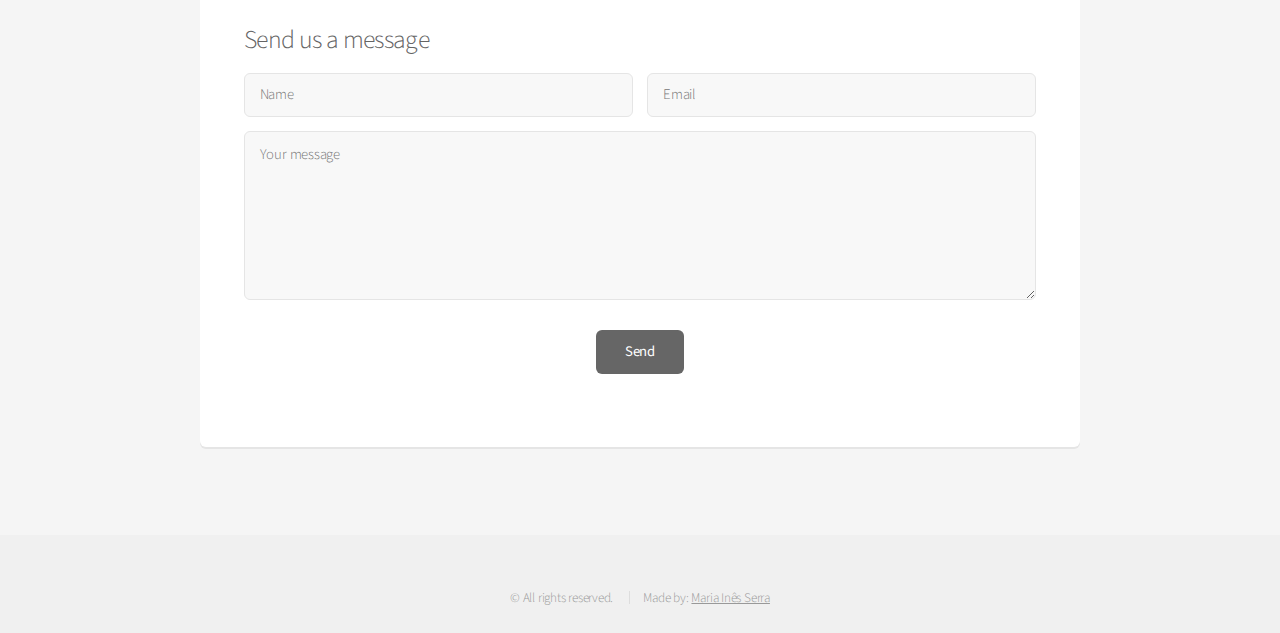
==== commit a73af2ae: "Add acepted payment methods" ====
--- a/en/index.html
+++ b/en/index.html
@@ -118,6 +118,9 @@
                     <ul class="actions special">
                         <li><input class="reservation-button" style="min-width: 800px;" type="submit" value="Rent a bike" /><a href="https://bookings.motoramtrip.pt/en"></a></li>
                     </ul>
+                </ul>
+                    <span>We accept: </span> <span class="icon icon-cc-mastercard"></span> <span class="icon icon-cc-visa"></span>
+                </ul>
                 </div>
             </section>
     
@@ -137,7 +140,7 @@
                     </ul>
                 </header>
                 <hr>
-                <header  id="cta-message-header">
+                <header id="cta-message-header">
                     <h3>Send us a message</h3>
                 </header>
                 <form method="post" id="contact-form" action="https://docs.google.com/forms/d/1AGvTYSwo8pFAAEIU5yARyfypfy8Gglo9HAaFzaX6blM"
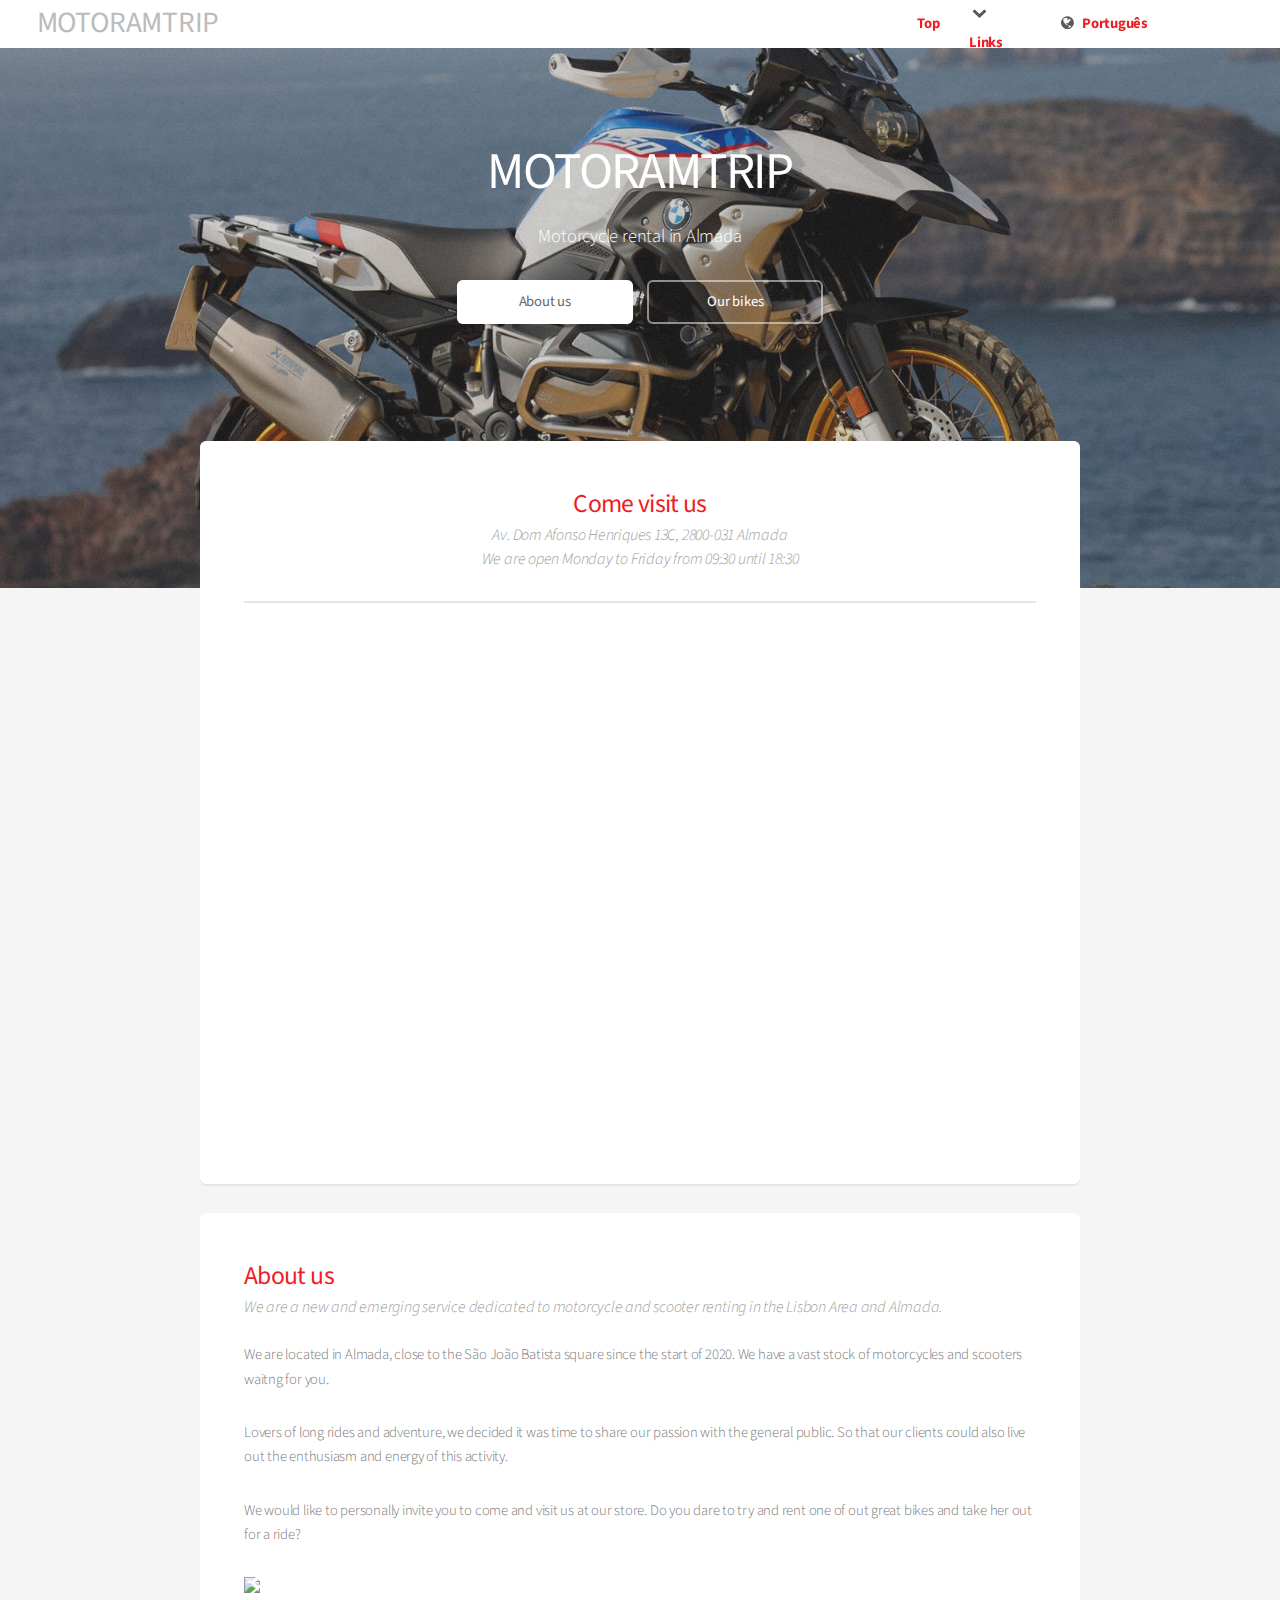
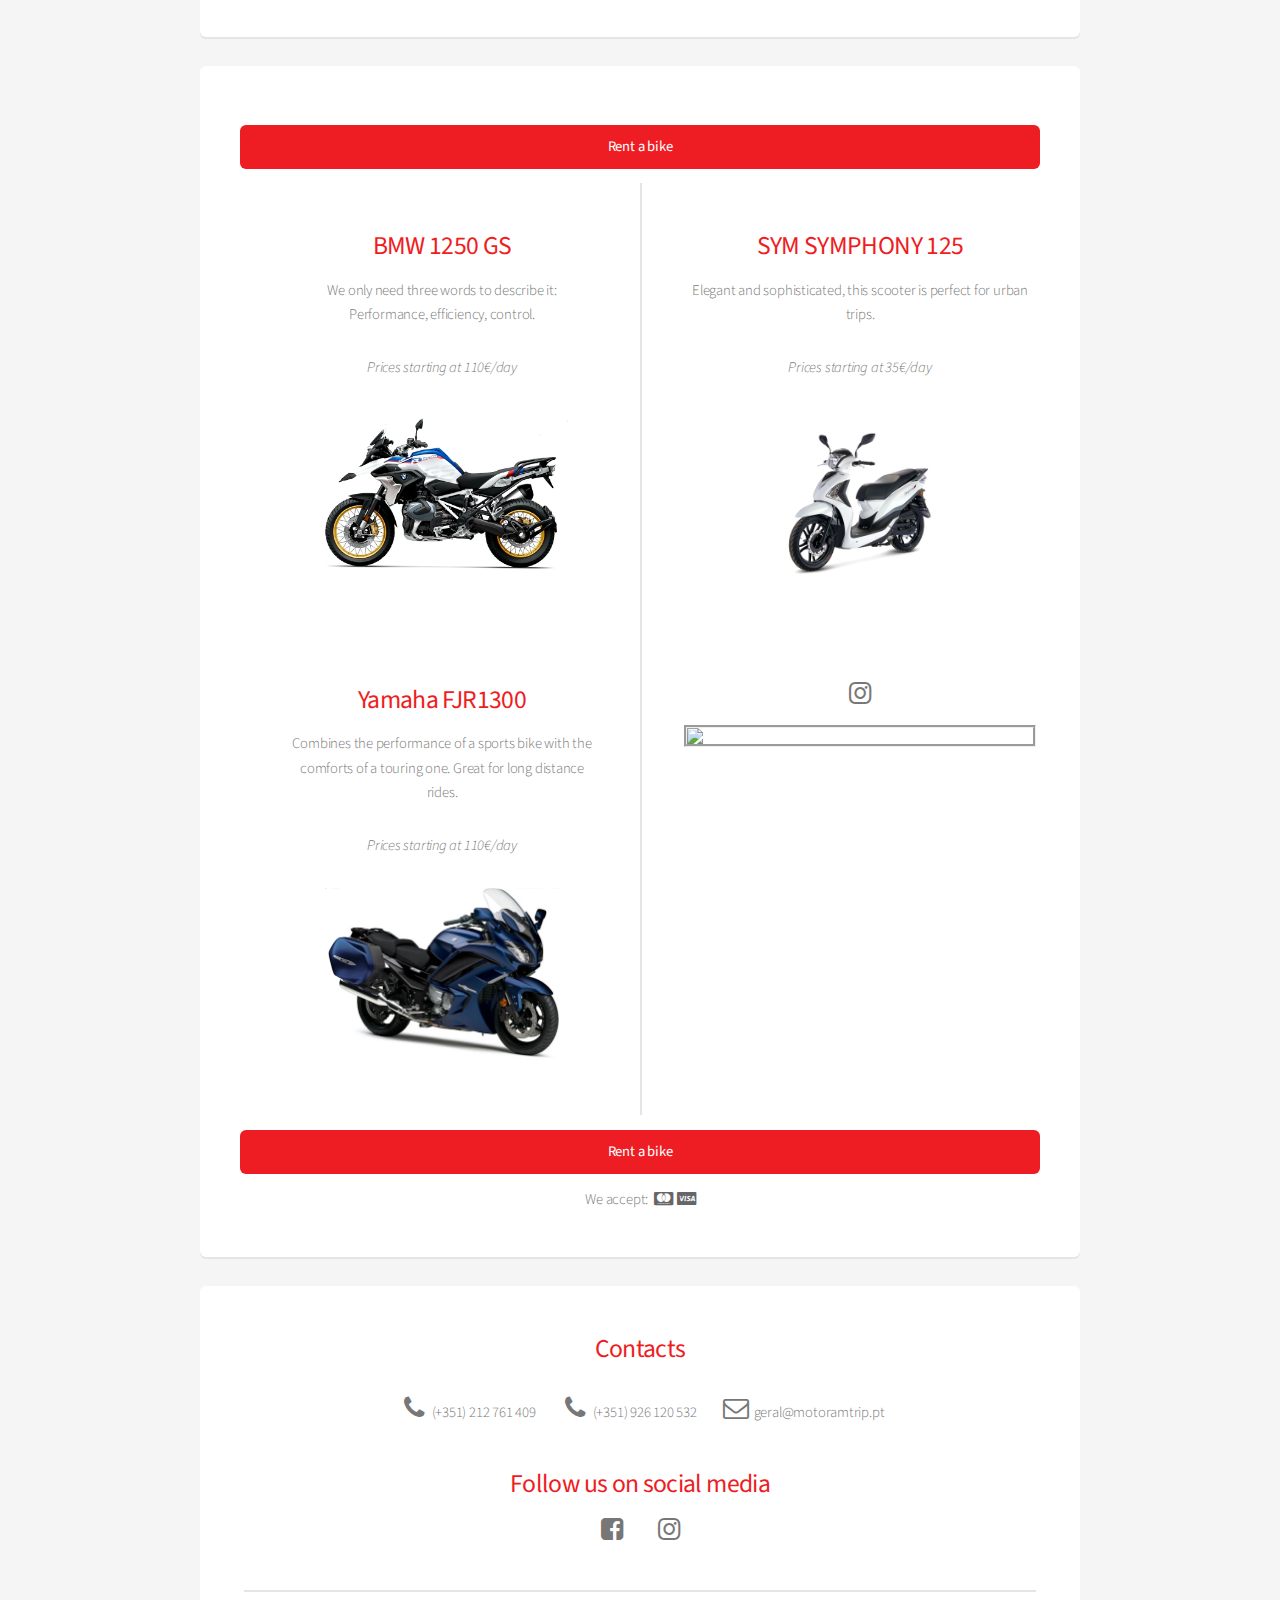
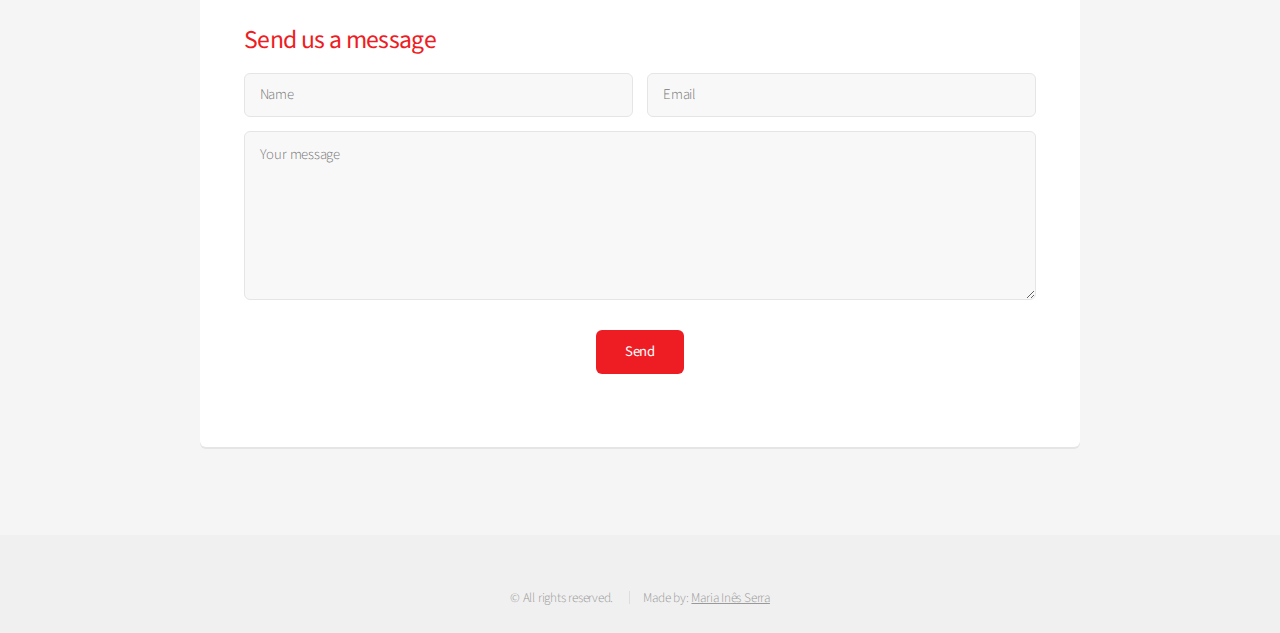
==== commit 7b11ee69: "Adds more reds - part 1" ====
--- a/en/index.html
+++ b/en/index.html
@@ -21,7 +21,7 @@
                 <ul>
                     <li><a href="#">Top</a></li>
                     <li style="width: 6em;">
-                        <a class="icon icon-down-open" href="#">Links</a>
+                        <a class="icon icon-down-open">Links</a>
                         <ul class="dropdown">
                             <li><a onclick="scrollDown('location');">Location</a></li>
                             <li><a onclick="scrollDown('about');">About Us</a></li>
@@ -67,7 +67,7 @@
             <section class="box features" id="about">
                 <header>
                     <h3>About us</h3>
-                    <p>We are a new and emerging business dedicated to motorcycle and scooter renting in the Lisbon Area and Almada.</p>
+                    <p>We are a new and emerging service dedicated to motorcycle and scooter renting in the Lisbon Area and Almada.</p>
                 </header>
                 <p>We are located in Almada, close to the São João Batista square since the start of 2020. We have a vast stock of motorcycles and scooters waitng for you.</p>
                 <p>Lovers of long rides and adventure, we decided it was time to share our passion with the general public. So that our clients could also live out the enthusiasm and energy of this activity.</p>
@@ -89,7 +89,7 @@
             <section class="box special features" id="bikes">
                 <div class="col-10">
                     <ul class="actions special">
-                        <li><input class="reservation-button" style="min-width: 800px;" type="submit" value="Rent a bike"/><a href="https://bookings.motoramtrip.pt/en"></a></li>
+                        <li><a class="button reservation-button" style="min-width: 800px;" href="https://bookings.motoramtrip.pt/en">Rent a bike</a></li>
                     </ul>
                 </div>
                 <div class="features-row">
@@ -111,16 +111,22 @@
                         <p> <i>Prices starting at 110€/day</i> </p>
                         <img class="catalogue" src="./../images/catalogue_yam.jpg">
                     </section>
-                    <section>            
+                    <section>        
+                        <div class="features-row">
+                            <ul class="icons actions stacked" style="margin-block-start: 0em;">
+                                <li><a href="https://www.instagram.com/motoramtrip/" class="icon icon-instagram"></a></li>
+                            </ul>
+                            <img id="instagram-slide" src="">
+                        </div>    
                     </section>
                 </div>
                 <div>
                     <ul class="actions special">
-                        <li><input class="reservation-button" style="min-width: 800px;" type="submit" value="Rent a bike" /><a href="https://bookings.motoramtrip.pt/en"></a></li>
+                        <li><a class="button reservation-button" style="min-width: 800px;" href="https://bookings.motoramtrip.pt/en">Rent a bike</a></li>
                     </ul>
-                </ul>
-                    <span>We accept: </span> <span class="icon icon-cc-mastercard"></span> <span class="icon icon-cc-visa"></span>
-                </ul>
+                    </ul>
+                        <span>We accept: </span> <span class="icon icon-cc-mastercard"></span> <span class="icon icon-cc-visa"></span>
+                    </ul>
                 </div>
             </section>
     
@@ -131,7 +137,7 @@
                     <ul class="icons actions stacked">
                         <li><a href="tel:351212761409" class="icon icon-phone">(+351) 212 761 409</a></li>
                         <li><a href="tel:351926120532" class="icon icon-phone">(+351) 926 120 532</a></li>
-                        <li><a href="mailto:geral@motoramtrip.pt?Subject=Olá" class="icon icon-mail">geral@motoramtrip.pt</a></li>
+                        <li><a href="mailto:geral@motoramtrip.pt?Subject=Hello" class="icon icon-mail">geral@motoramtrip.pt</a></li>
                     </ul>
                     <h3 style="margin-block-start: 1em;">Follow us on social media</h3>
                     <ul class="icons actions stacked" style="margin-block-start: 0em;">
--- a/assets/css/style.css
+++ b/assets/css/style.css
@@ -41,7 +41,7 @@
 /* Header */
 
 	#header {
-		background: none;
+		background: #fff;
 		color: #bbb;
 		cursor: default;
 		height: 3.25em;
@@ -107,25 +107,26 @@
 					}
 
 					#header nav > ul > li a:not(.button) {
-						color: #fff;
+						color: #ee1d23;
+						font-weight: bold;
 						width: 100%;
 						display: inline-block;
 						text-decoration: none;
 						border: 0;
 						cursor: pointer;
 					}
+					#header nav > ul > li a:hover {
+						background-color: #ee1d23;
+						color: #fff;
+					}
 
 						#header nav > ul > li a:not(.button).icon:before {
-							color: #999;
+							color: #595959;
 							margin-right: 0.5em;
 						}
 
 					#header nav > ul > li:first-child {
 						margin-left: 0;
-					}
-
-					#header nav > ul > li.active a:not(.button) {
-						background-color: rgba(153, 153, 153, 0.25);
 					}
 
 					#header nav > ul > li .button {
@@ -190,8 +191,8 @@
 /* Titles and Text */
 
     h1, h2, h3, h4, h5, h6 {
-        color: #646464;
-        font-weight: 300;
+        color: #ee1d23;
+        font-weight: bolder;
         line-height: 1em;
         margin: 0 0 0.5em 0;
     }
@@ -483,7 +484,7 @@
 		-webkit-transition: background-color 0.2s ease-in-out, color 0.2s ease-in-out;
 		-ms-transition: background-color 0.2s ease-in-out, color 0.2s ease-in-out;
 		transition: background-color 0.2s ease-in-out, color 0.2s ease-in-out;
-		background-color: #666;
+		background-color: #ee1d23;
 		border-radius: 6px;
 		border: 0;
 		color: #ffffff;
@@ -502,14 +503,14 @@
 		input[type="reset"]:hover,
 		input[type="button"]:hover,
 		.button:hover {
-			background-color: #737373;
+			background-color: #be171c;
 		}
 
 		input[type="submit"]:active,
 		input[type="reset"]:active,
 		input[type="button"]:active,
 		.button:active {
-			background-color: #595959;
+			background-color: #be171c;
 		}
 
 		input[type="submit"].icon,
@@ -635,7 +636,7 @@
 				transition: none;
 				border: 0;
 				border-top: solid 1px #f2f2f2;
-				color: darkgray !important;
+				color: #ee1d23 !important;
 				display: block;
 				padding: 0.15em 1em;
 			}
@@ -645,32 +646,15 @@
 			}
 
 			.dropdown li.active > a, .dropdown li:hover > a {
-				background: whitesmoke;
+				color: #fff !important;
+				background: #ee1d23;
 			}
 
 		.dropdown.level-0 {
 			font-size: 0.9em;
 			margin: 1em 0 0 0;
 		}
-			.dropotron.level-0:before {
-				-moz-transform: rotate(45deg);
-				-webkit-transform: rotate(45deg);
-				-ms-transform: rotate(45deg);
-				transform: rotate(45deg);
-				background: #fff;
-				border: solid 1px rgba(229, 229, 229, 0.5);
-				border-bottom: 0;
-				border-right: 0;
-				box-shadow: -0.25em -0.125em 0.125em 0 rgba(0, 0, 0, 0.015);
-				content: '';
-				display: block;
-				height: 0.75em;
-				position: absolute;
-				right: 1.25em;
-				top: -0.375em;
-				width: 0.75em;
-				z-index: 0;
-			}
+			
 
 /* Pictures */
 	.catalogue {
@@ -725,7 +709,7 @@
 				font-size: 3.5em;
 			}
 		
-		input.reservation-button {
+		a.reservation-button {
 			min-width: 600px;
 		}
 
@@ -740,7 +724,7 @@
 			font-size: 11pt;
 		}
 
-		input.reservation-button {
+		a.reservation-button {
 			min-width: 400px;
 		}
 
@@ -820,7 +804,7 @@
 					margin-top: 2em;
 				}
 
-		input.reservation-button {
+		a.reservation-button {
 			min-width: 100%;
 		}
 
@@ -885,7 +869,10 @@
 			font-size: 11pt;
 		}
 
-		#header {
+		#header h1 {
+			display: none;
+		}
+		#header ul li:first-child {
 			display: none;
 		}
 
@@ -1010,7 +997,7 @@
 			margin-top: 0;
 		}
 
-		input.reservation-button {
+		a.reservation-button {
 			min-width: 100% !important;
 		}
 
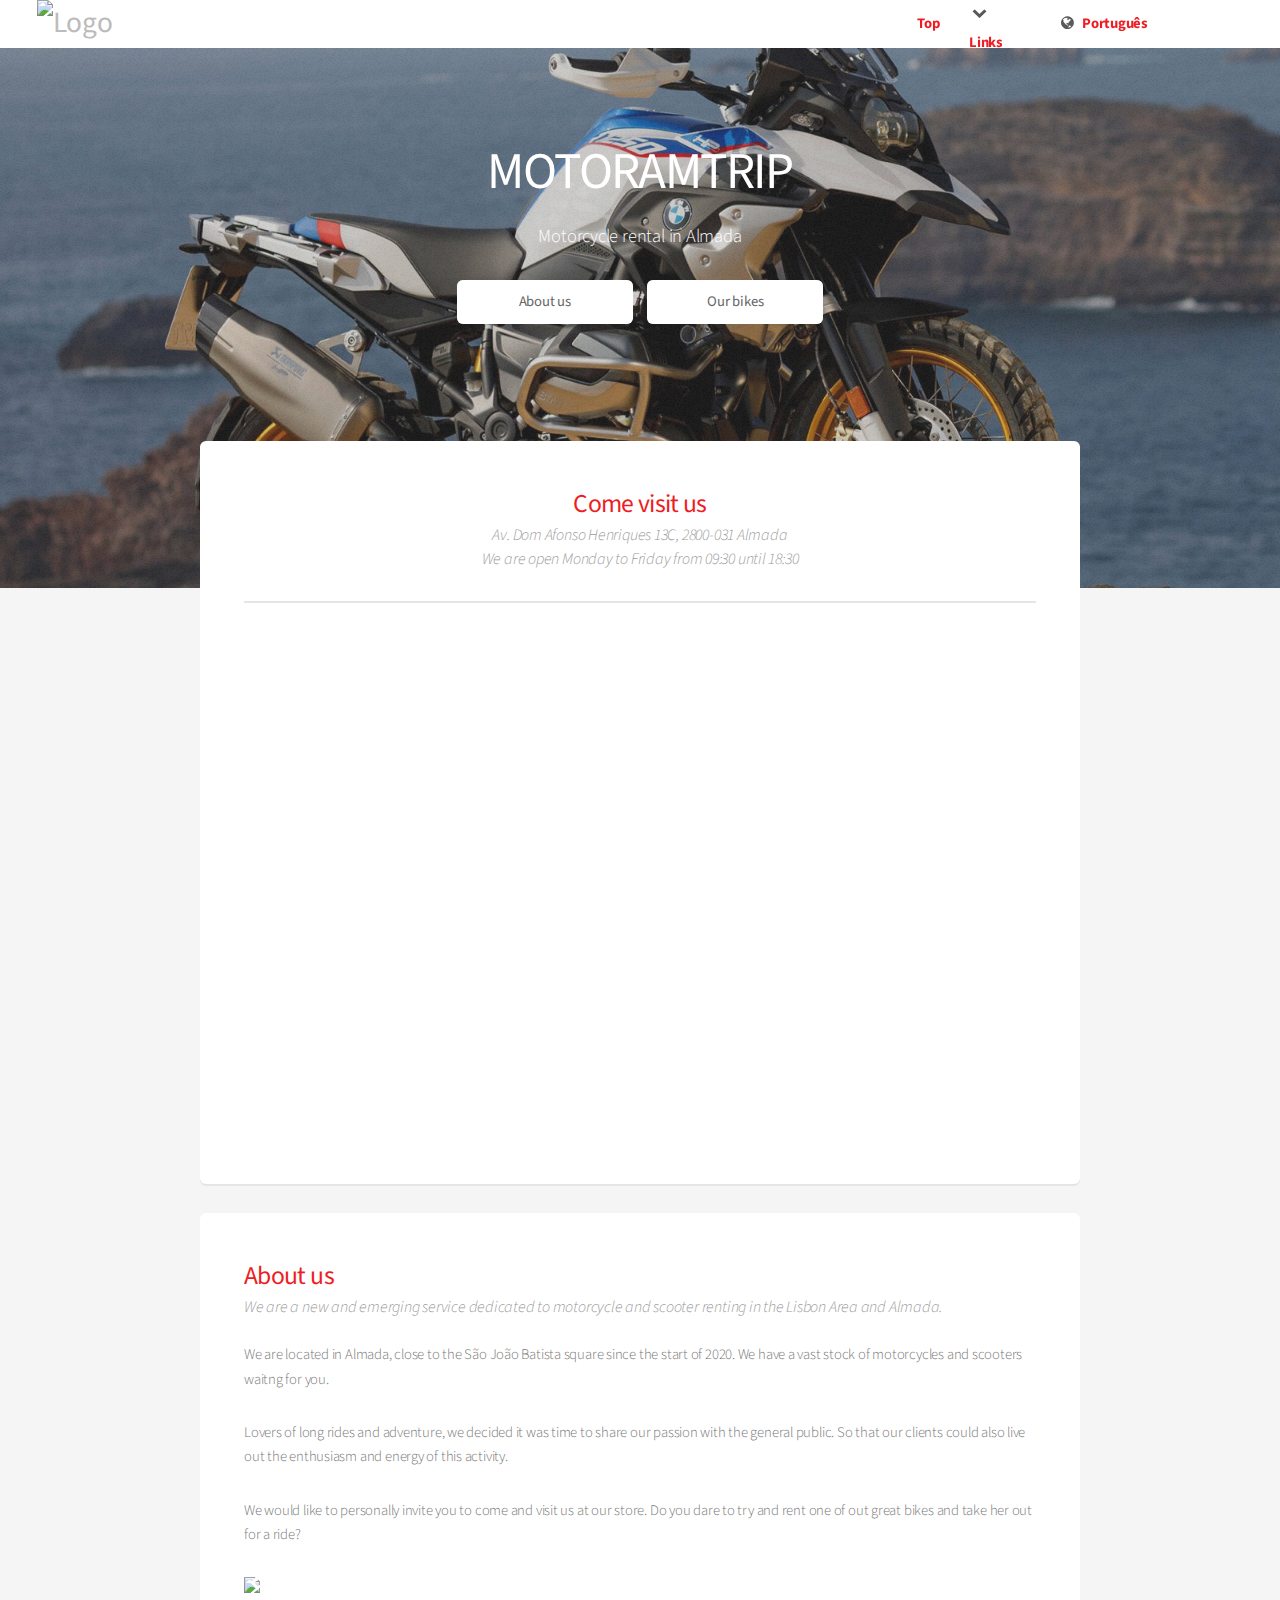
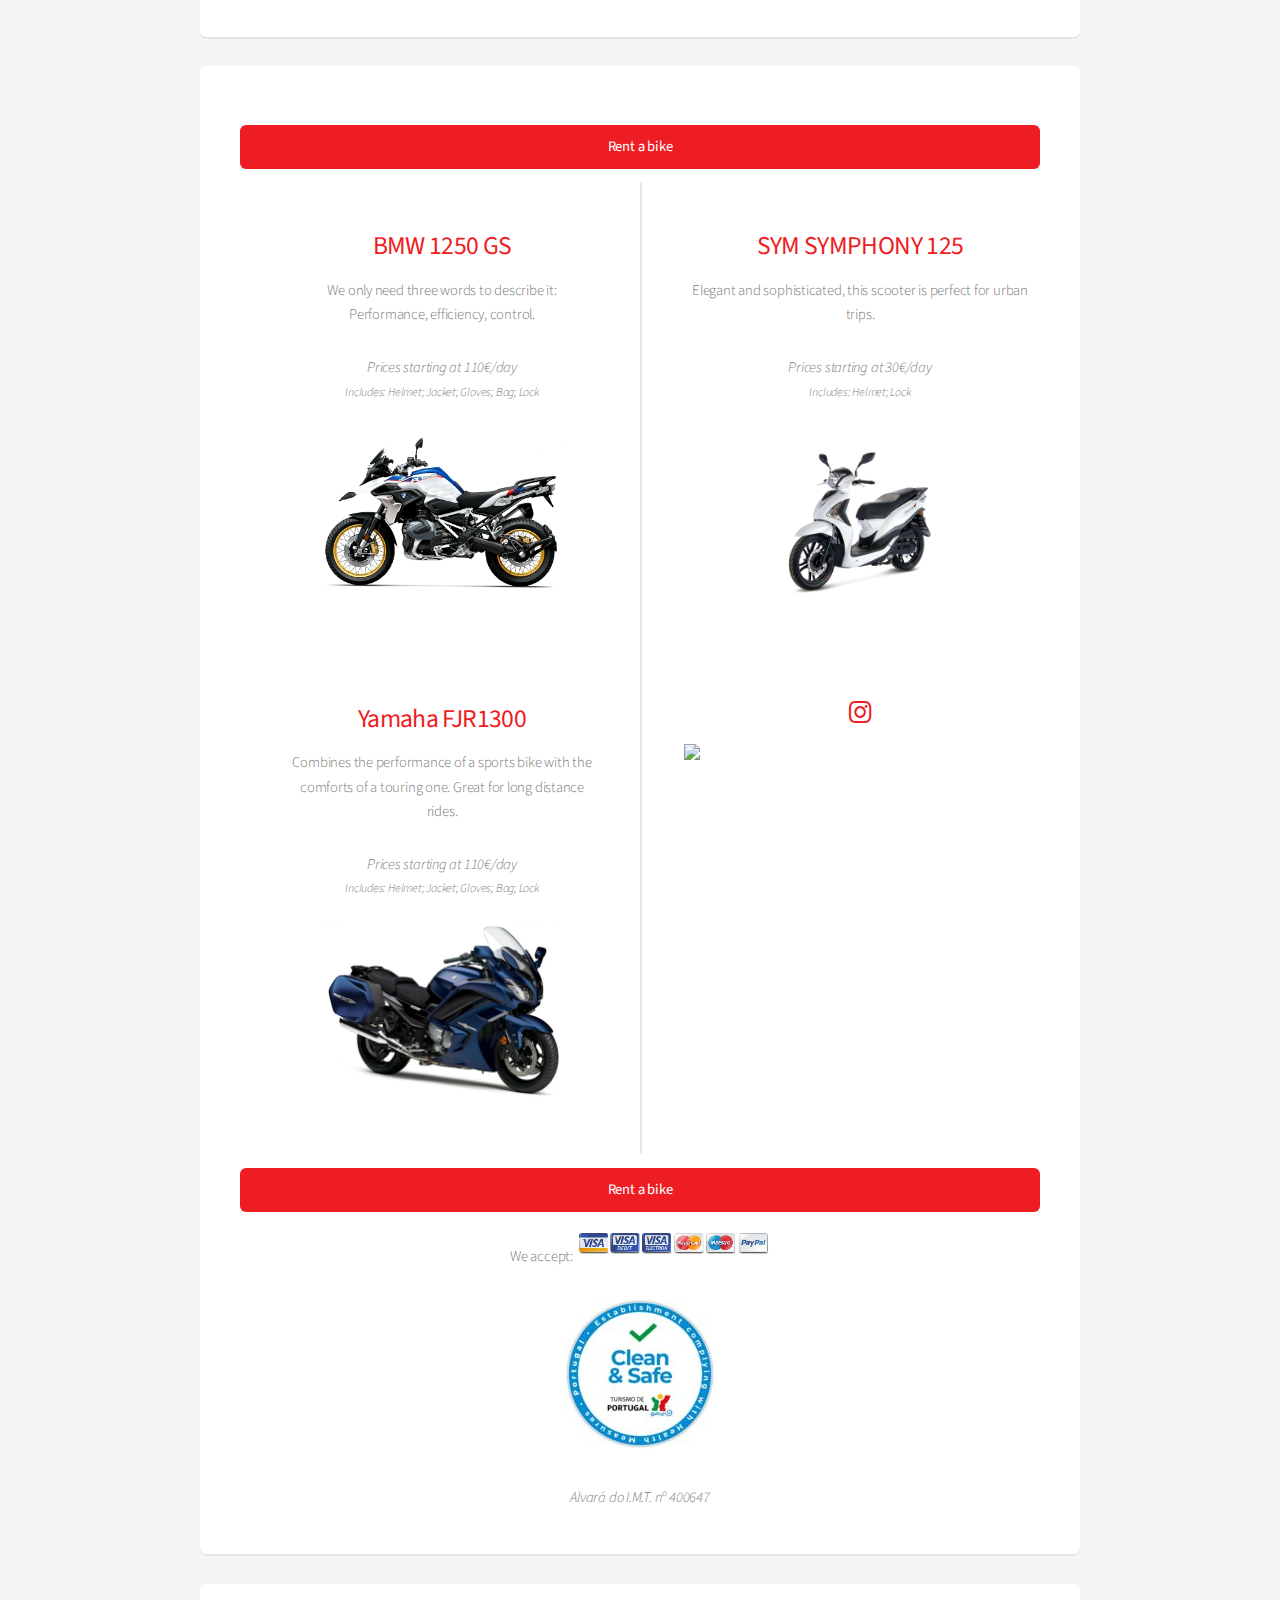
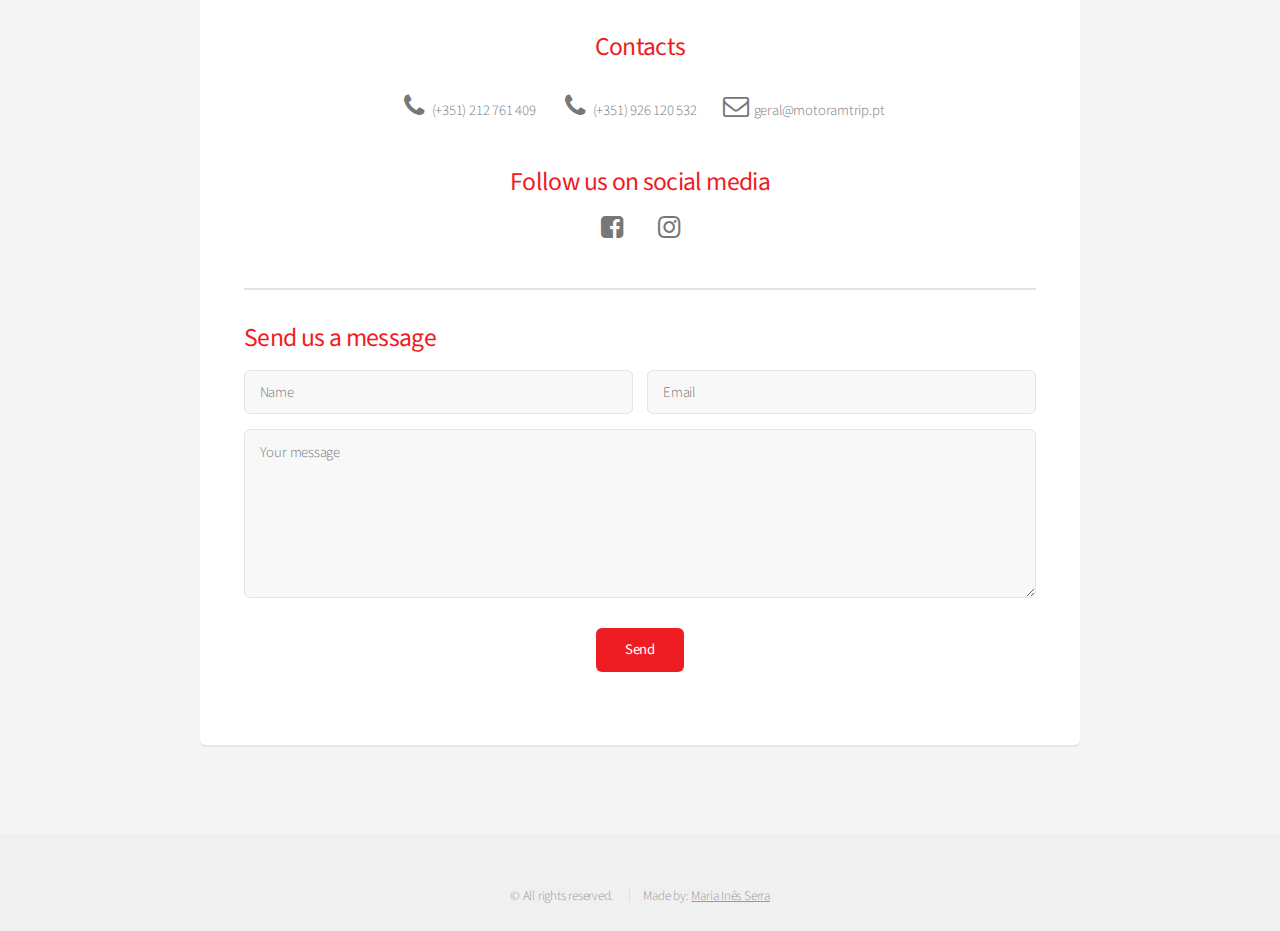
==== commit 84ae3e4c: "price updates scooter; payments; images;" ====
--- a/en/index.html
+++ b/en/index.html
@@ -16,7 +16,7 @@
     <body>
         <!-- Header -->
         <header id="header">
-            <h1><a href="./">MOTORAMTRIP</a></h1>
+            <h1><a href="./" title="Home"> <img src="./../images/logo.png"style="max-height:45px" alt="Logo"> </a></h1>
             <nav id="nav">
                 <ul>
                     <li><a href="#">Top</a></li>
@@ -41,7 +41,7 @@
             <p>Motorcycle rental in Almada</p>
             <ul class="actions special">
                 <li><a class="button primary" onclick="scrollDown('about');">About us</a></li>
-                <li><a class="button" onclick="scrollDown('bikes');">Our bikes</a></li>
+                <li><a class="button primary" onclick="scrollDown('bikes');">Our bikes</a></li>
             </ul>
         </section>
     
@@ -96,28 +96,31 @@
                     <section>
                         <h3>BMW 1250 GS</h3>
                         <p>We only need three words to describe it: Performance, efficiency, control.</p>
-                        <p> <i>Prices starting at 110€/day</i> </p>
+                        <p style="margin-bottom: 0;"> <i>Prices starting at 110€/day</i> </p>
+                        <p style="font-size: 12px;"> <i>Includes: Helmet; Jacket; Gloves; Bag; Lock </i> </p>
                         <img class="catalogue" src="./../images/catalogue_bmw.jpg">
                     </section>
                     <section>
                         <h3>SYM SYMPHONY 125</h3>
                         <p>Elegant and sophisticated, this scooter is perfect for urban trips.</p>
-                        <p> <i>Prices starting at 35€/day</i> </p>
+                        <p style="margin-bottom: 0;"> <i>Prices starting at 30€/day</i> </p>
+                        <p style="font-size: 12px;"> <i>Includes: Helmet; Lock </i> </p>
                         <img class="catalogue" src="./../images/catalogue_sym.jpg">
                     </section>
                     <section>
                         <h3>Yamaha FJR1300</h3>
                         <p>Combines the performance of a sports bike with the comforts of a touring one. Great for long distance rides.</p>
-                        <p> <i>Prices starting at 110€/day</i> </p>
+                        <p style="margin-bottom: 0;"> <i>Prices starting at 110€/day</i> </p>
+                        <p style="font-size: 12px;"> <i>Includes: Helmet; Jacket; Gloves; Bag; Lock </i> </p>
                         <img class="catalogue" src="./../images/catalogue_yam.jpg">
                     </section>
                     <section>        
                         <div class="features-row">
                             <ul class="icons actions stacked" style="margin-block-start: 0em;">
-                                <li><a href="https://www.instagram.com/motoramtrip/" class="icon icon-instagram"></a></li>
+                                <li><a href="https://www.instagram.com/motoramtrip/" class="icon icon-instagram" style="color: #ee1d23;"></a></li>
                             </ul>
                             <img id="instagram-slide" src="">
-                        </div>    
+                        </div>
                     </section>
                 </div>
                 <div>
@@ -125,7 +128,9 @@
                         <li><a class="button reservation-button" style="min-width: 800px;" href="https://bookings.motoramtrip.pt/en">Rent a bike</a></li>
                     </ul>
                     </ul>
-                        <span>We accept: </span> <span class="icon icon-cc-mastercard"></span> <span class="icon icon-cc-visa"></span>
+                        <span>We accept: </span> <img style="max-height: 35px;" src="./../images/payment.png"> </p>
+                        <p> <img src="./../images/clean_safe.png"> </p>
+                        <p style="text-align: center; margin-top: 1em; margin-bottom: 0;" ><i>Alvará do I.M.T. nº 400647</i></p>
                     </ul>
                 </div>
             </section>
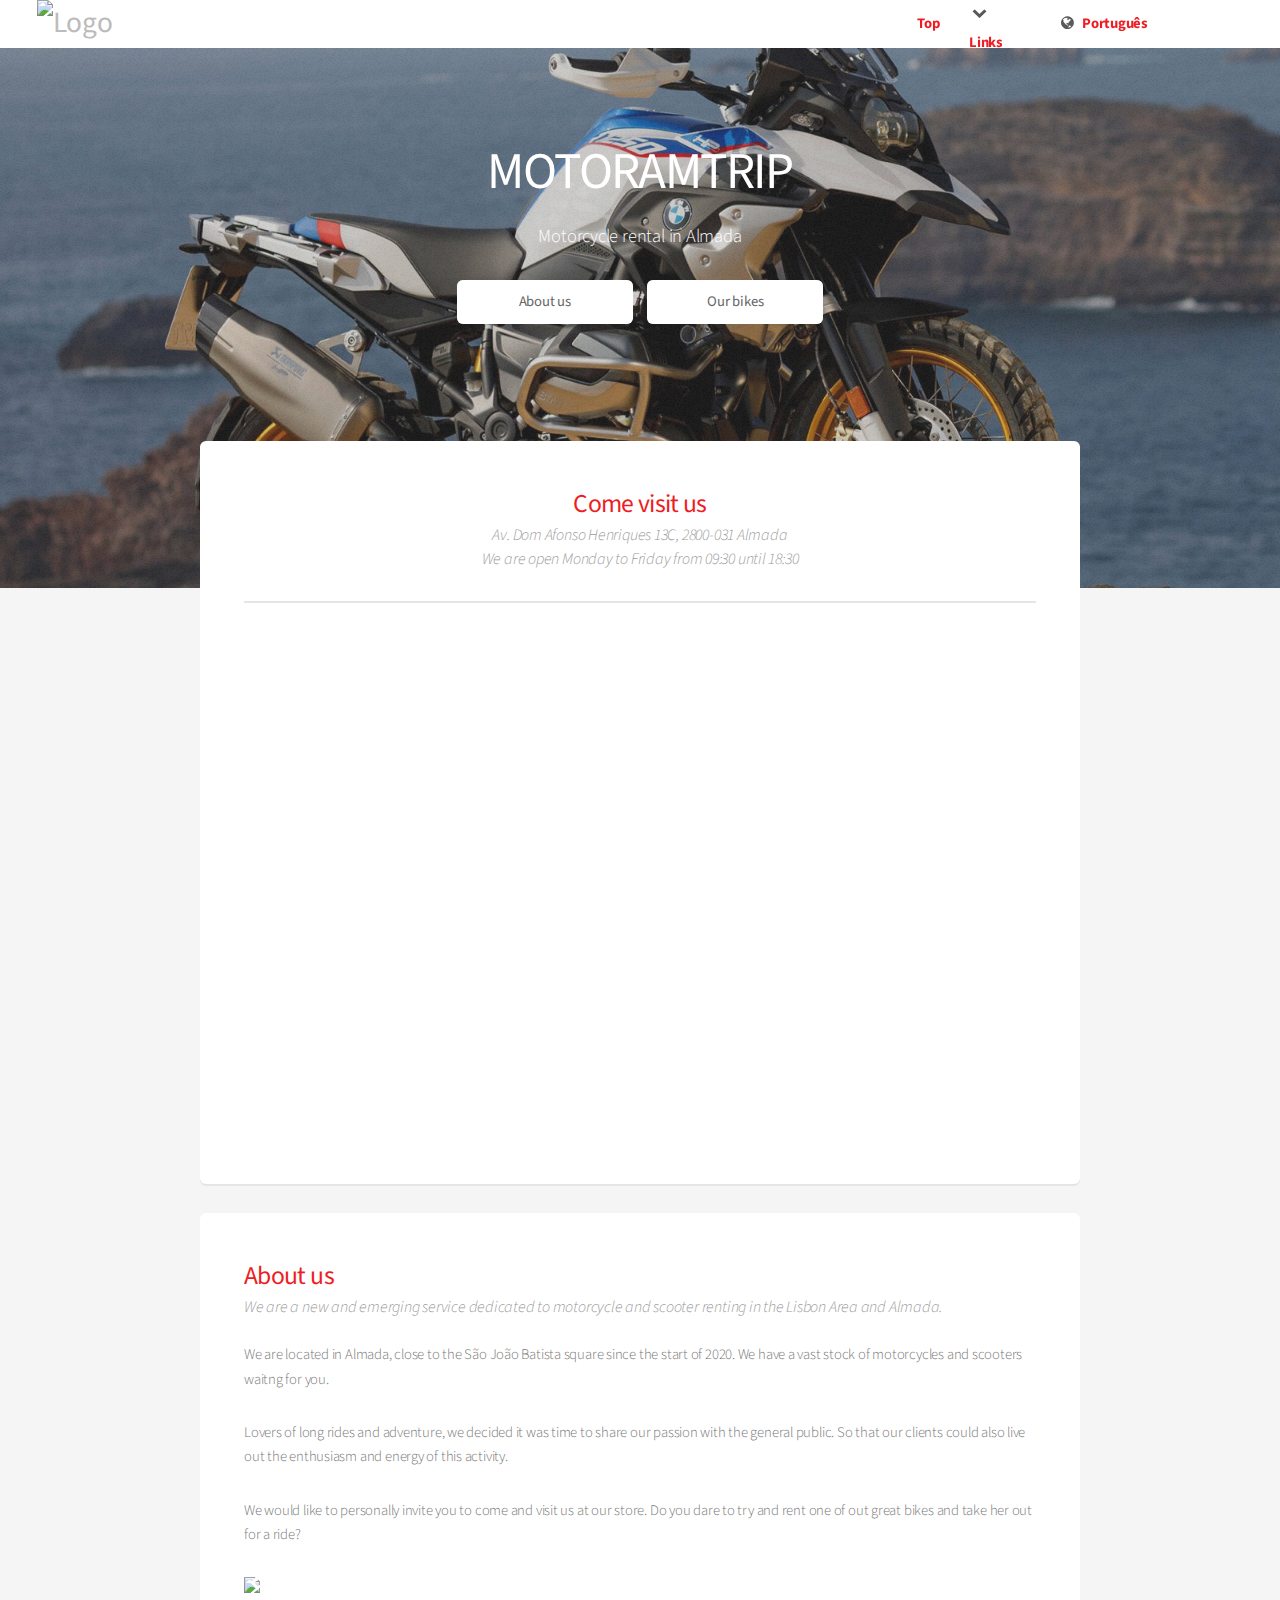
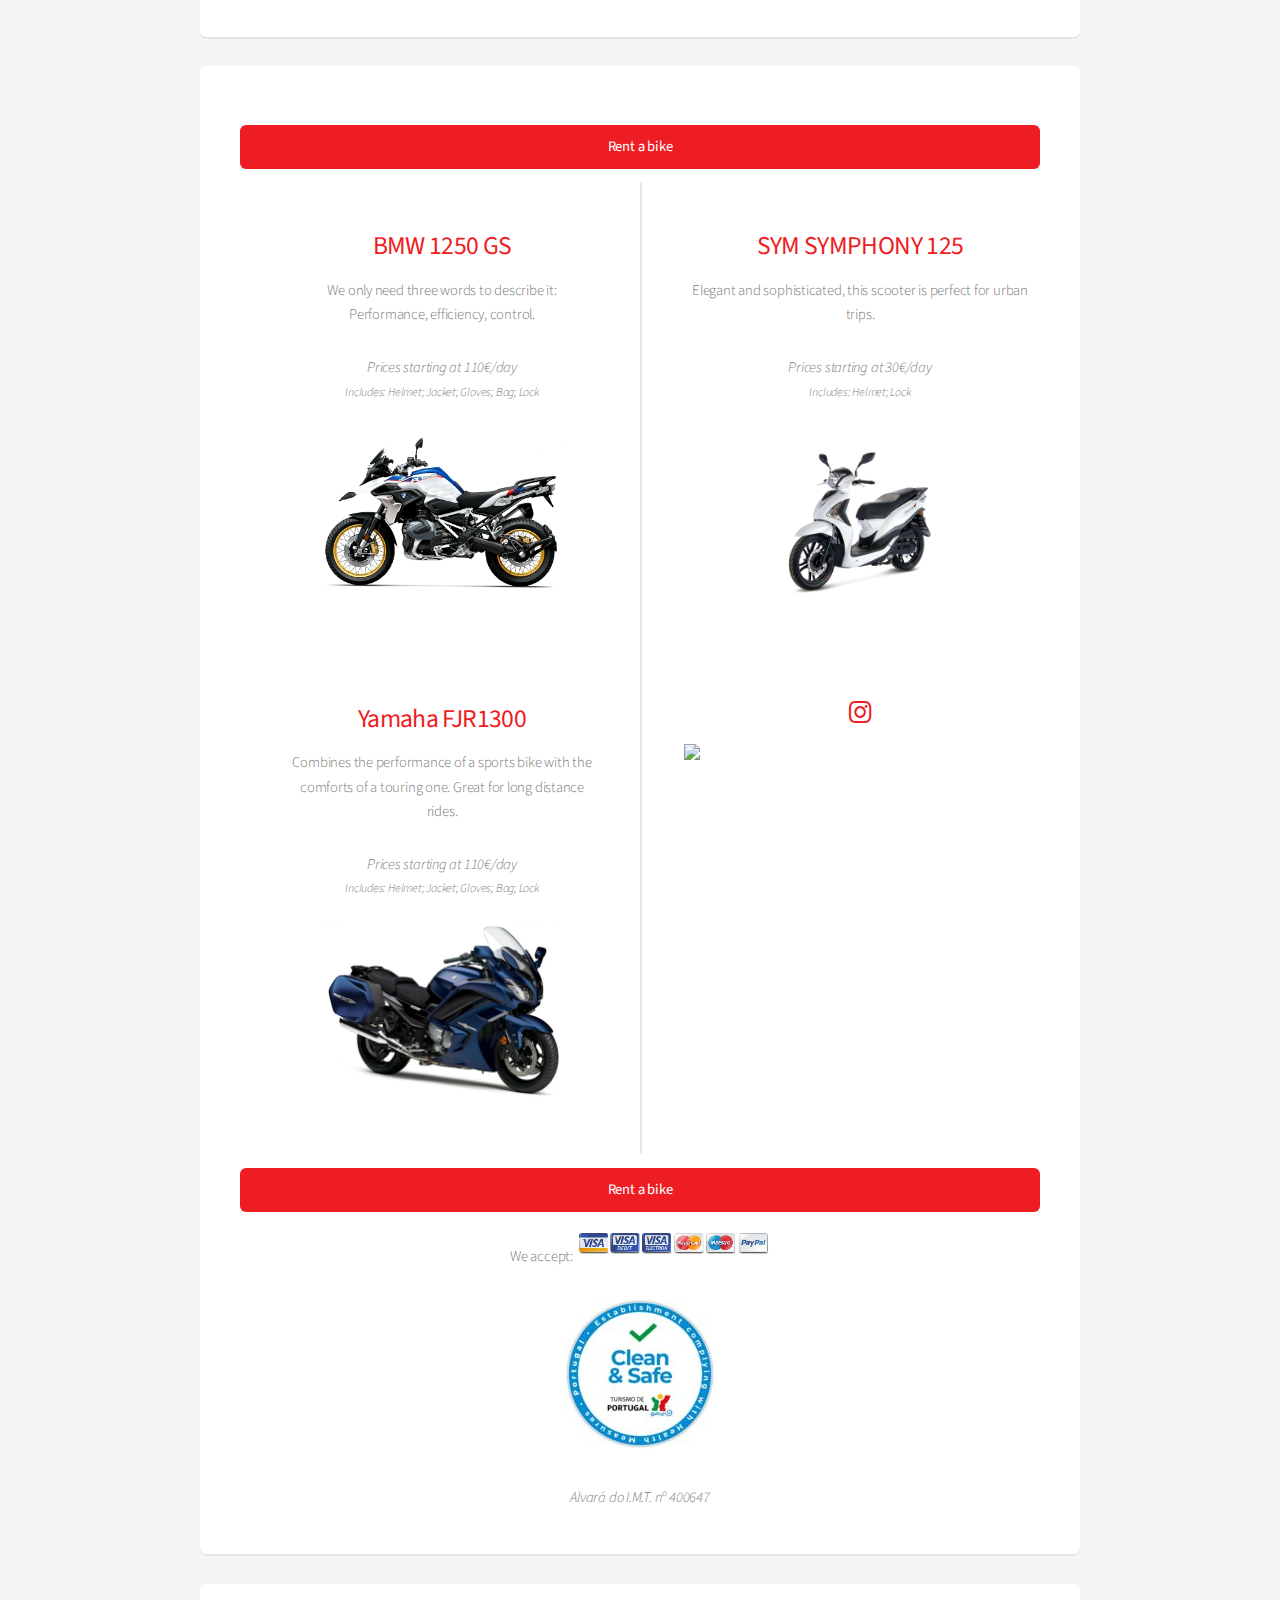
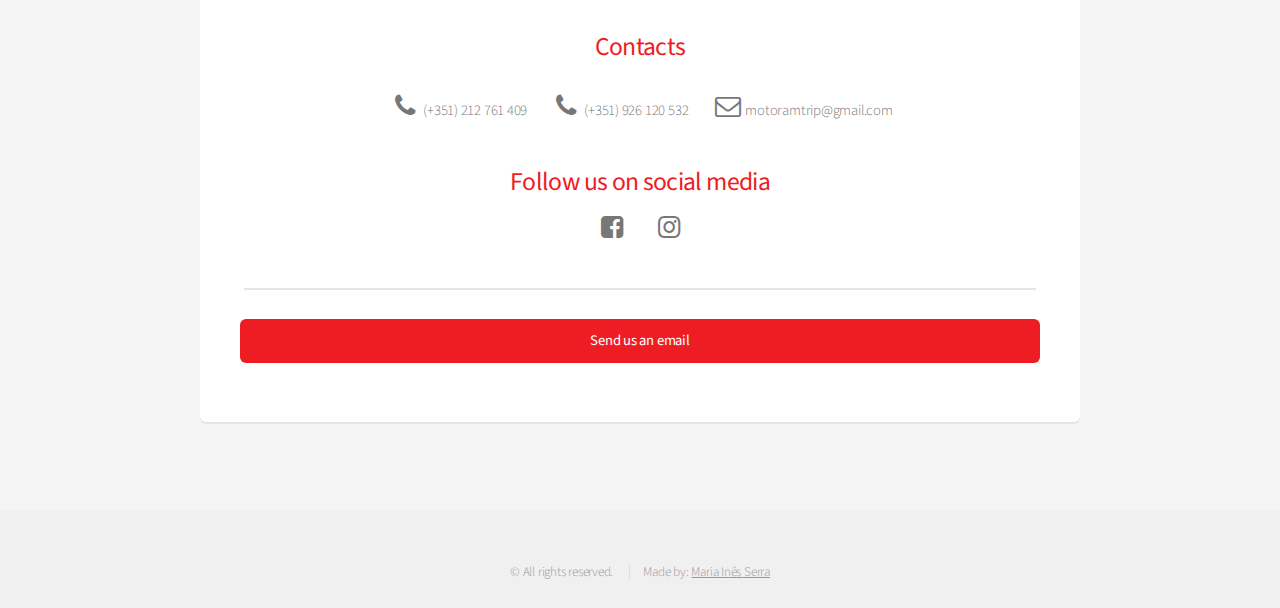
==== commit b75f5876: "SHRUGS" ====
--- a/en/index.html
+++ b/en/index.html
@@ -142,7 +142,7 @@
                     <ul class="icons actions stacked">
                         <li><a href="tel:351212761409" class="icon icon-phone">(+351) 212 761 409</a></li>
                         <li><a href="tel:351926120532" class="icon icon-phone">(+351) 926 120 532</a></li>
-                        <li><a href="mailto:geral@motoramtrip.pt?Subject=Hello" class="icon icon-mail">geral@motoramtrip.pt</a></li>
+                        <li><a href="mailto:motoramtrip@gmail.com?Subject=Hello" class="icon icon-mail">motoramtrip@gmail.com</a></li>
                     </ul>
                     <h3 style="margin-block-start: 1em;">Follow us on social media</h3>
                     <ul class="icons actions stacked" style="margin-block-start: 0em;">
@@ -151,6 +151,12 @@
                     </ul>
                 </header>
                 <hr>
+                <header id="cta-message-header">
+					<ul class="actions special">
+						<li><a class="button reservation-button" style="min-width: 800px;" href="mailto:motoramtrip@gmail.com?Subject=Olá">Send us an email</a></li>
+					</ul>
+				</header>
+                <!--
                 <header id="cta-message-header">
                     <h3>Send us a message</h3>
                 </header>
@@ -176,6 +182,7 @@
                 <header id="contacts-succes" style="text-align: center; display: none;">
                     <h3>Thank you! <br> We will get back to you as soon as we can. </h3>
                 </header>
+                -->
             </section>
     
         </section>
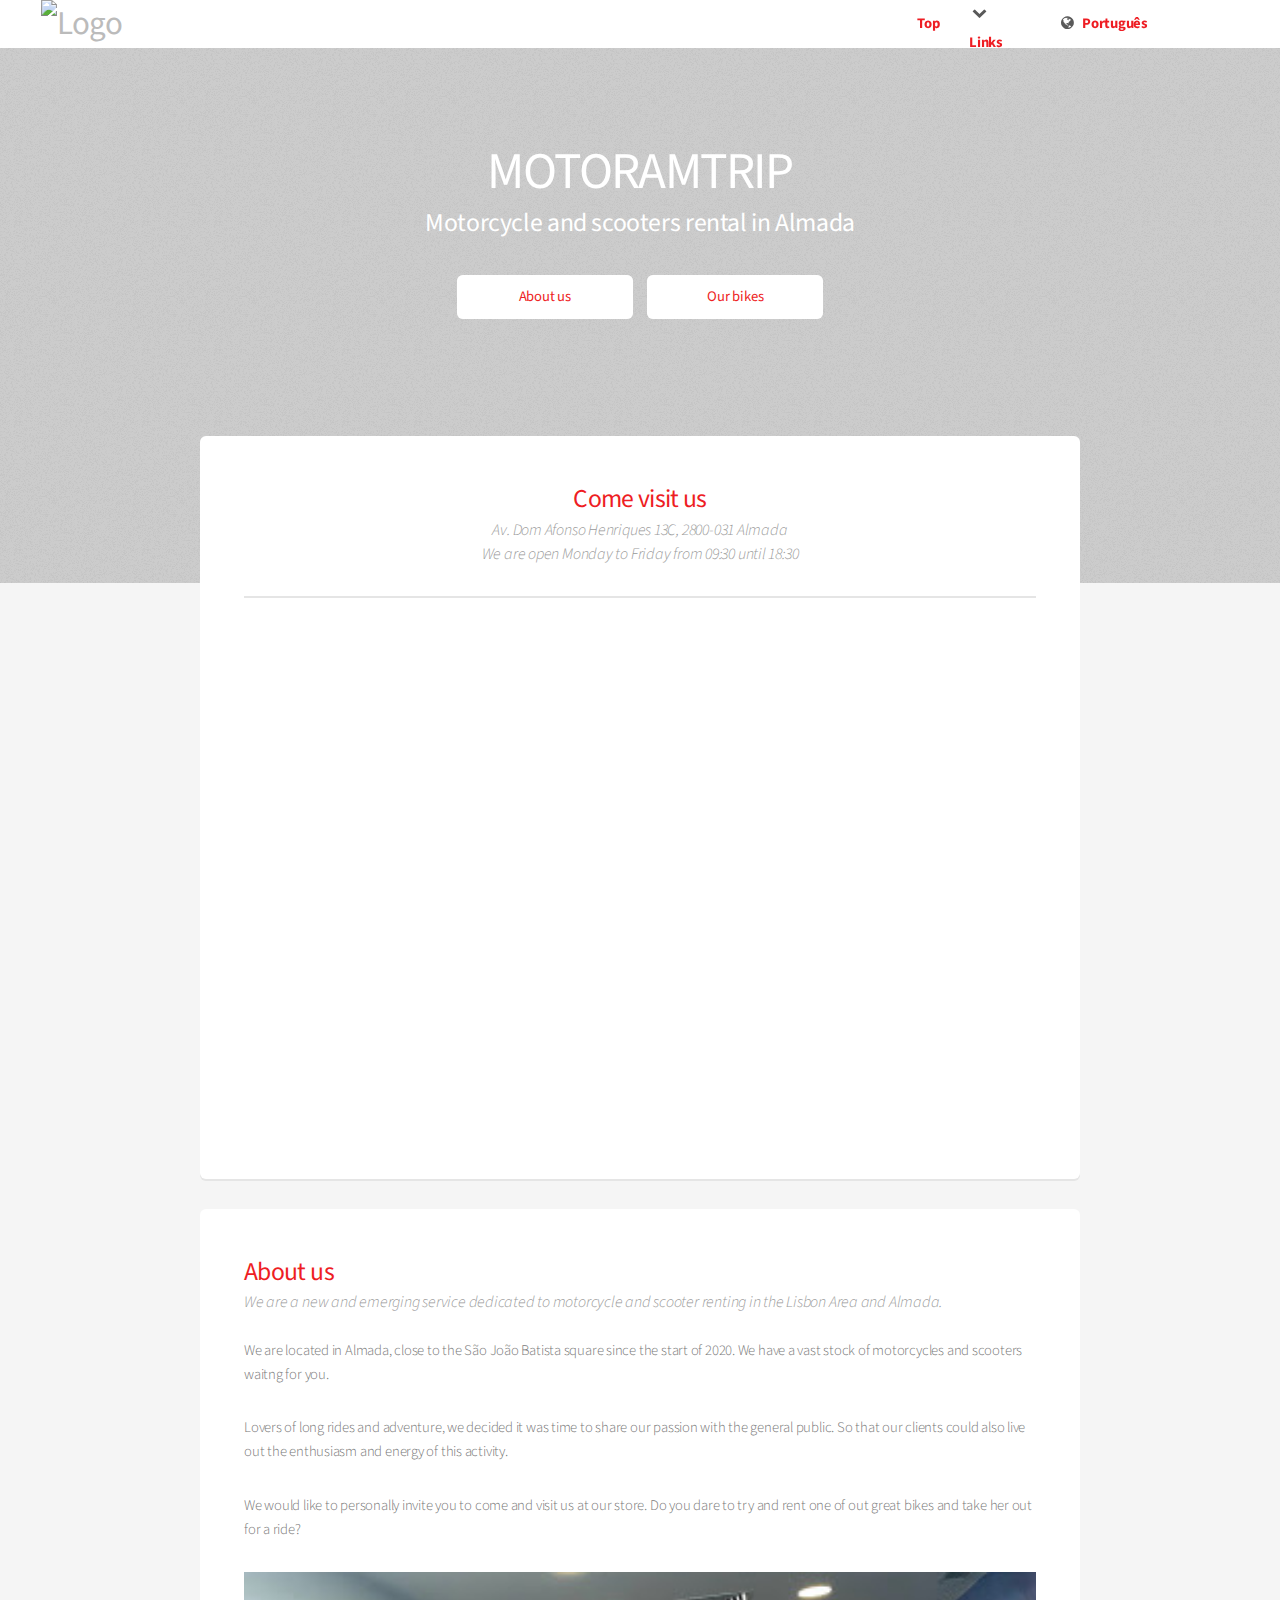
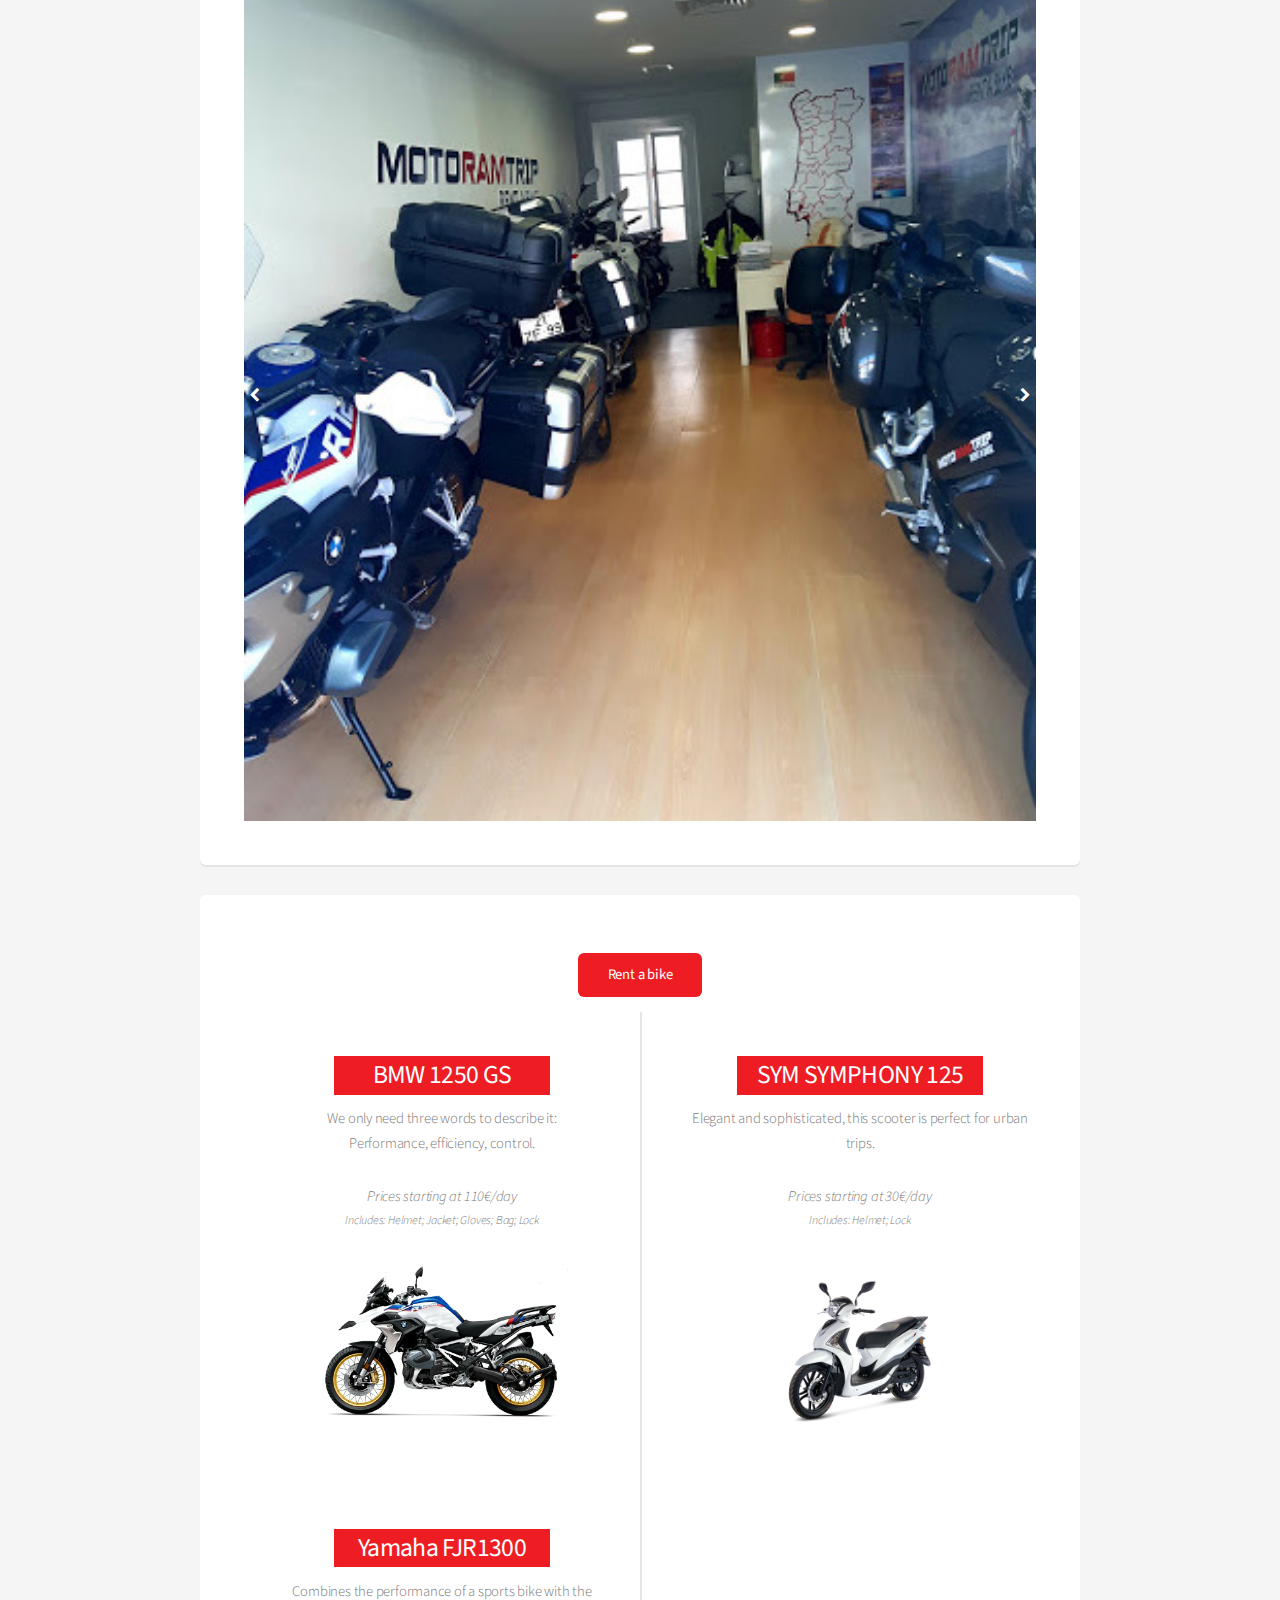
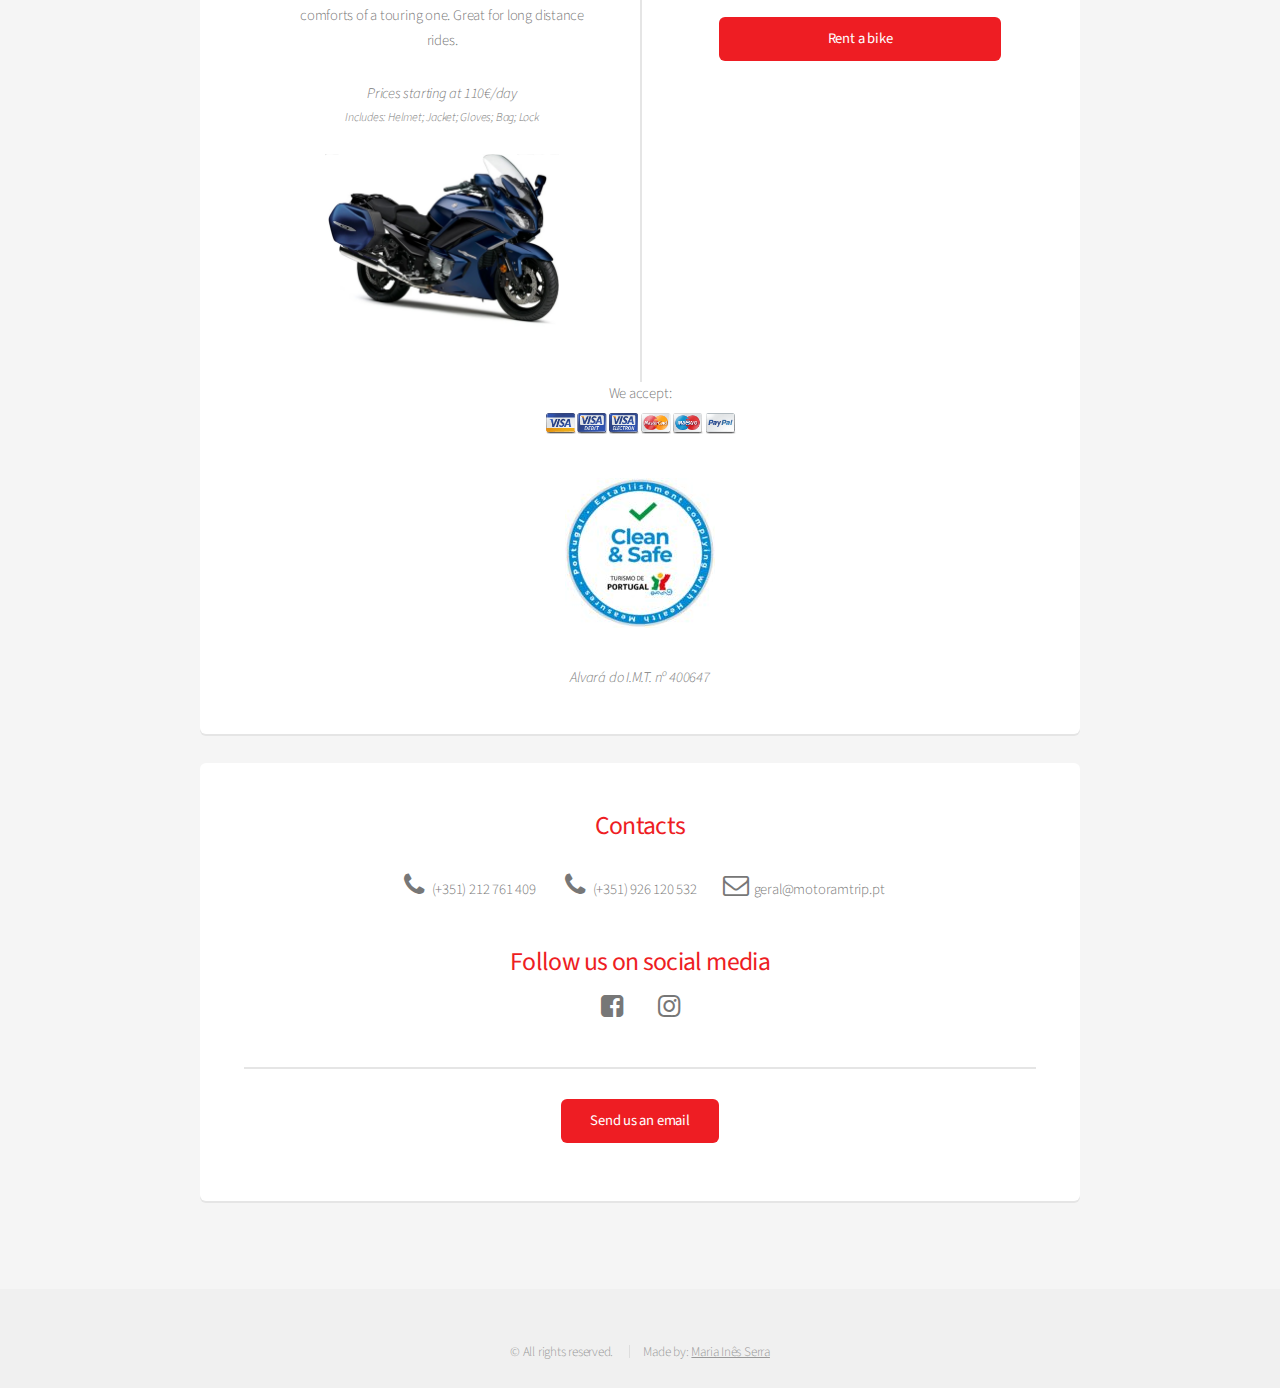
==== commit 6750055a: "Merge pull request #30 from AnitaMariaNunes/master" ====
--- a/en/index.html
+++ b/en/index.html
@@ -5,18 +5,66 @@
         <meta name="viewport" content="width=device-width, initial-scale=1.0">
         <meta http-equiv="X-UA-Compatible" content="ie=edge">
         <meta name="google-site-verification" content="OrTmXHP4n31nc6LgykPq175vDuwQqNPrz4qzECvyYJY" />
-        <title>MOTORAMTRIP</title>
-        <meta name="description" content="MOTORAMTRIP - Rent a bike">
+        <title>MOTORAMTRIP | Motorcycle and scooters rental</title>
+        <meta name="description" content="MOTORAMTRIP - Motorcycle and scooters rentals: BMW 1250 GS, Yamaha FJR1300, SYM SYMPHONY 125 ">
+		<meta name="keywords" content="Motorcycle rental, motorcycle rentals, scooter rental, Motorcycle and scooters rentals in Lisbon, Motorcycle and scooters rentals in Portugal, motorcycle rental in Portugal, scooter rental in Portugal,motorcycle rental in Lisbon, scooter rental in Lisbon, rent motorcycle BMW, rent motorcycle Yamaha, rent scooter, BMW 1250 GS, Yamaha FJR1300, 1250 GS, FJ1300, Portugal, Lisbon">
         <link rel="stylesheet" href="../assets/css/style.css">
         <link rel="stylesheet" href="../assets/icons/fontello.css">
         <link rel="icon" type="image/x-icon" href="../assets/icons/favicon.ico">
         <script src="../assets/js/main.js"></script>
+		<!-- Facebook Pixel Code -->
+<script>
+!function(f,b,e,v,n,t,s)
+{if(f.fbq)return;n=f.fbq=function(){n.callMethod?
+n.callMethod.apply(n,arguments):n.queue.push(arguments)};
+if(!f._fbq)f._fbq=n;n.push=n;n.loaded=!0;n.version='2.0';
+n.queue=[];t=b.createElement(e);t.async=!0;
+t.src=v;s=b.getElementsByTagName(e)[0];
+s.parentNode.insertBefore(t,s)}(window, document,'script',
+'https://connect.facebook.net/en_US/fbevents.js');
+fbq('init', '783584092412188');
+fbq('track', 'PageView');
+</script>
+<noscript><img height="1" width="1" style="display:none"
+src="https://www.facebook.com/tr?id=783584092412188&ev=PageView&noscript=1"
+/></noscript>
+<!-- End Facebook Pixel Code -->
+<!-- Facebook Pixel Code -->
+<script>
+  !function(f,b,e,v,n,t,s)
+  {if(f.fbq)return;n=f.fbq=function(){n.callMethod?
+  n.callMethod.apply(n,arguments):n.queue.push(arguments)};
+  if(!f._fbq)f._fbq=n;n.push=n;n.loaded=!0;n.version='2.0';
+  n.queue=[];t=b.createElement(e);t.async=!0;
+  t.src=v;s=b.getElementsByTagName(e)[0];
+  s.parentNode.insertBefore(t,s)}(window, document,'script',
+  'https://connect.facebook.net/en_US/fbevents.js');
+  fbq('init', '2886541154960864');
+  fbq('track', 'PageView');
+</script>
+<noscript><img height="1" width="1" style="display:none"
+  src="https://www.facebook.com/tr?id=2886541154960864&ev=PageView&noscript=1"
+/></noscript>
+<!-- End Facebook Pixel Code -->
+<!-- Global site tag (gtag.js) - Google Analytics -->
+<script async src="https://www.googletagmanager.com/gtag/js?id=UA-175530470-1"></script>
+<script>
+  window.dataLayer = window.dataLayer || [];
+  function gtag(){dataLayer.push(arguments);}
+  gtag('js', new Date());
+
+  gtag('config', 'UA-175530470-1');
+</script>
+<!-- Cookie consent Code -->
+<link rel="stylesheet" type="text/css" href="https://cdn.wpcc.io/lib/1.0.2/cookieconsent.min.css"/>
+<script src="https://cdn.wpcc.io/lib/1.0.2/cookieconsent.min.js" defer></script>
+<script>window.addEventListener("load", function(){window.wpcc.init({"colors":{"popup":{"background":"#ffe4e1","text":"#000000","border":"#c25e5e"},"button":{"background":"#c25e5e","text":"#ffffff"}},"position":"bottom-right","corners":"large","content":{"href":"https://bookings.motoramtrip.pt/en/privacy-policy"}})});</script>
     </head>
     
     <body>
         <!-- Header -->
         <header id="header">
-            <h1><a href="./" title="Home"> <img src="./../images/logo.png"style="max-height:45px" alt="Logo"> </a></h1>
+            <h1><a href="./" title="Homepage"> <img src="./../images/logo.png"style="max-height:45px" alt="Logo"> </a></h1>
             <nav id="nav">
                 <ul>
                     <li><a href="#">Top</a></li>
@@ -37,8 +85,9 @@
     
         <!-- Banner/Page Navigatin -->
         <section id="banner">
-            <h2>MOTORAMTRIP</h2>
-            <p>Motorcycle rental in Almada</p>
+            <h1>MOTORAMTRIP
+            <span>Motorcycle and scooters rental in Almada</span>
+			</h1>
             <ul class="actions special">
                 <li><a class="button primary" onclick="scrollDown('about');">About us</a></li>
                 <li><a class="button primary" onclick="scrollDown('bikes');">Our bikes</a></li>
@@ -73,11 +122,11 @@
                 <p>Lovers of long rides and adventure, we decided it was time to share our passion with the general public. So that our clients could also live out the enthusiasm and energy of this activity.</p>
                 <p>We would like to personally invite you to come and visit us at our store. Do you dare to try and rent one of out great bikes and take her out for a ride?</p>
                 <div class="features-row">
-					<img class="picture" src="./../images/store_bike_bmw.jpg">
-					<img class="picture" src="./../images/store_outside.jpg">
-					<img class="picture" src="./../images/store_outside_2.jpg">
-					<img class="picture" src="./../images/store_inside.jpg">
-					<img class="picture" src="./../images/store_bike_yam.jpg">
+					<img class="picture" src="../images/Galeria/store_bike_bmw.jpg">
+					<img class="picture" src="../images/Galeria/store_bike_yam.jpg">
+					<img class="picture" src="../images/Galeria/store_inside.jpg">
+					<img class="picture" src="../images/Galeria/store_outside.jpg">
+					<img class="picture" src="../images/Galeria/store_outside_2.jpg">
 					<div style="width:100%">
 						<div class="icon icon-left-open" onclick="updateIndex(-1)"></div>
 						<div class="icon icon-right-open" onclick="updateIndex(1)"></div>
@@ -89,7 +138,7 @@
             <section class="box special features" id="bikes">
                 <div class="col-10">
                     <ul class="actions special">
-                        <li><a class="button reservation-button" style="min-width: 800px;" href="https://bookings.motoramtrip.pt/en">Rent a bike</a></li>
+                        <li><a class="button reservation-button" href="https://bookings.motoramtrip.pt/en">Rent a bike</a></li>
                     </ul>
                 </div>
                 <div class="features-row">
@@ -114,24 +163,26 @@
                         <p style="font-size: 12px;"> <i>Includes: Helmet; Jacket; Gloves; Bag; Lock </i> </p>
                         <img class="catalogue" src="./../images/catalogue_yam.jpg">
                     </section>
-                    <section>        
+                    <section> 
+					<!--Galeria Instagram
                         <div class="features-row">
                             <ul class="icons actions stacked" style="margin-block-start: 0em;">
                                 <li><a href="https://www.instagram.com/motoramtrip/" class="icon icon-instagram" style="color: #ee1d23;"></a></li>
                             </ul>
                             <img id="instagram-slide" src="">
-                        </div>
-                    </section>
+                        </div>   --> 
+						<div class="actions special reserve_small" style="margin-bottom: 3em;">
+						<a class="button  reservation-button " href="https://bookings.motoramtrip.pt/en">Rent a bike</a>
+					</div>
+					</section>					
                 </div>
                 <div>
-                    <ul class="actions special">
-                        <li><a class="button reservation-button" style="min-width: 800px;" href="https://bookings.motoramtrip.pt/en">Rent a bike</a></li>
-                    </ul>
-                    </ul>
-                        <span>We accept: </span> <img style="max-height: 35px;" src="./../images/payment.png"> </p>
+                    
+                        <span>We accept: </span> 
+						<p> <img style="max-height: 35px;" src="./../images/payment.png"> </p>
                         <p> <img src="./../images/clean_safe.png"> </p>
                         <p style="text-align: center; margin-top: 1em; margin-bottom: 0;" ><i>Alvará do I.M.T. nº 400647</i></p>
-                    </ul>
+                    
                 </div>
             </section>
     
@@ -142,7 +193,7 @@
                     <ul class="icons actions stacked">
                         <li><a href="tel:351212761409" class="icon icon-phone">(+351) 212 761 409</a></li>
                         <li><a href="tel:351926120532" class="icon icon-phone">(+351) 926 120 532</a></li>
-                        <li><a href="mailto:motoramtrip@gmail.com?Subject=Hello" class="icon icon-mail">motoramtrip@gmail.com</a></li>
+                        <li><a href="mailto:geral@motoramtrip.pt?Subject=Hello" class="icon icon-mail">geral@motoramtrip.pt</a></li>
                     </ul>
                     <h3 style="margin-block-start: 1em;">Follow us on social media</h3>
                     <ul class="icons actions stacked" style="margin-block-start: 0em;">
@@ -153,7 +204,7 @@
                 <hr>
                 <header id="cta-message-header">
 					<ul class="actions special">
-						<li><a class="button reservation-button" style="min-width: 800px;" href="mailto:motoramtrip@gmail.com?Subject=Olá">Send us an email</a></li>
+						<li><a class="button reservation-button" href="mailto:geral@motoramtrip.pt?Subject= Information request">Send us an email</a></li>
 					</ul>
 				</header>
                 <!--
--- a/assets/css/style.css
+++ b/assets/css/style.css
@@ -138,7 +138,7 @@
 
 	#banner {
 		background-attachment: scroll, fixed;
-		background-image: url("./images/overlay.png"), url("../../images/BMW_GS_1250.jpg");
+		background-image: url("./images/overlay.png"), url("https://drive.google.com/uc?id=1yQdMpAoli-zTHZIdhK0yGD_Ymg6K0Ev8");
 		background-position: top left, center center;
 		background-repeat: repeat, no-repeat;
 		background-size: auto, cover;
@@ -151,7 +151,7 @@
 			margin-bottom: 0;
 		}
 
-		#banner h2 {
+		#banner h1 {
 			color: #fff;
 			font-size: 3.5em;
 			line-height: 1em;
@@ -184,9 +184,20 @@
 
 			#banner input[type="button"].primary,
 			#banner .button.primary {
+				color: #ee1d23;
 				background: #fff;
-				color: #666 !important;
-			}
+			}
+			#banner input[type="button"].primary:hover,
+			#banner .button.primary:hover {
+				color: #fff;
+				background: #ee1d23;
+			}
+			#banner h1 span {
+				font-size: 0.5em;
+			margin-bottom: 1.75em;
+			letter-spacing: -0.015em;
+				display: block;
+				}
 
 /* Titles and Text */
 
@@ -202,7 +213,7 @@
         text-decoration: none;
     }
 
-	h2 {
+	h1 {
 		font-size: 2.25em;
 		line-height: 1.5em;
 		letter-spacing: -0.035em;
@@ -568,7 +579,7 @@
 					font-size: 1.75em;
 				}
 	ul.icons li:hover {
-		color: #595959;
+		color: #ee1d23;
 	}
 
 	.icon {
@@ -662,17 +673,32 @@
 		max-height: 175px;
 	}
 
-
 /* Slideshow */
-.picture {
-	display:none;
-	width:100%;
+	.picture {
+		display:none;
+		width:100%;
+	}
+
+/* Bikes Titles */
+
+#bikes h3 {
+	color: white;
+    background: #ee1d23;
+    margin-right: 15%;
+    margin-left: 15%;
 }
 
 /* mini-hack */
 #about .icon-left-open {color:white;cursor: pointer;position:absolute;top:50%;left:0%;transform:translate(0%,-50%);-ms-transform:translate(-0%,-50%)}
 #about .icon-right-open {color:white;cursor: pointer;position:absolute;top:50%;right:0%;transform:translate(0%,-50%);-ms-transform:translate(0%,-50%)}
 
+
+div.reserve_small {
+			margin-top: 6em; margin-bottom: 6em;
+			margin-right: 10%;margin-left: 10%;
+		}
+
+
 /* Responsive */
 
 /* Wide */
@@ -705,12 +731,17 @@
 			background-attachment: scroll;
 		}
 
-			#banner h2 {
+			#banner h1 {
 				font-size: 3.5em;
 			}
 		
 		a.reservation-button {
-			min-width: 600px;
+			min-width: 100% !important;
+		}
+		.box.features .features-row section {
+			
+			/*padding: 0em;*/
+			
 		}
 
 	}
@@ -725,7 +756,7 @@
 		}
 
 		a.reservation-button {
-			min-width: 400px;
+			min-width: 100% !important;
 		}
 
 	}
@@ -813,7 +844,7 @@
 			padding: 6em 1em;
 		}
 
-			#banner h2 {
+			#banner h1 {
 				font-size: 2.25em;
 			}
 
@@ -984,7 +1015,7 @@
 			padding: 7em 1em;
 		}
 
-			#banner h2 {
+			#banner h1 {
 				font-size: 2.25em;
 			}
 
@@ -1000,5 +1031,10 @@
 		a.reservation-button {
 			min-width: 100% !important;
 		}
-
-	}
+		
+		div.reserve_small {
+			margin-top: 0em; margin-bottom: 0em;
+			margin-right: 0%;margin-left: 0%;
+		}
+
+	}
